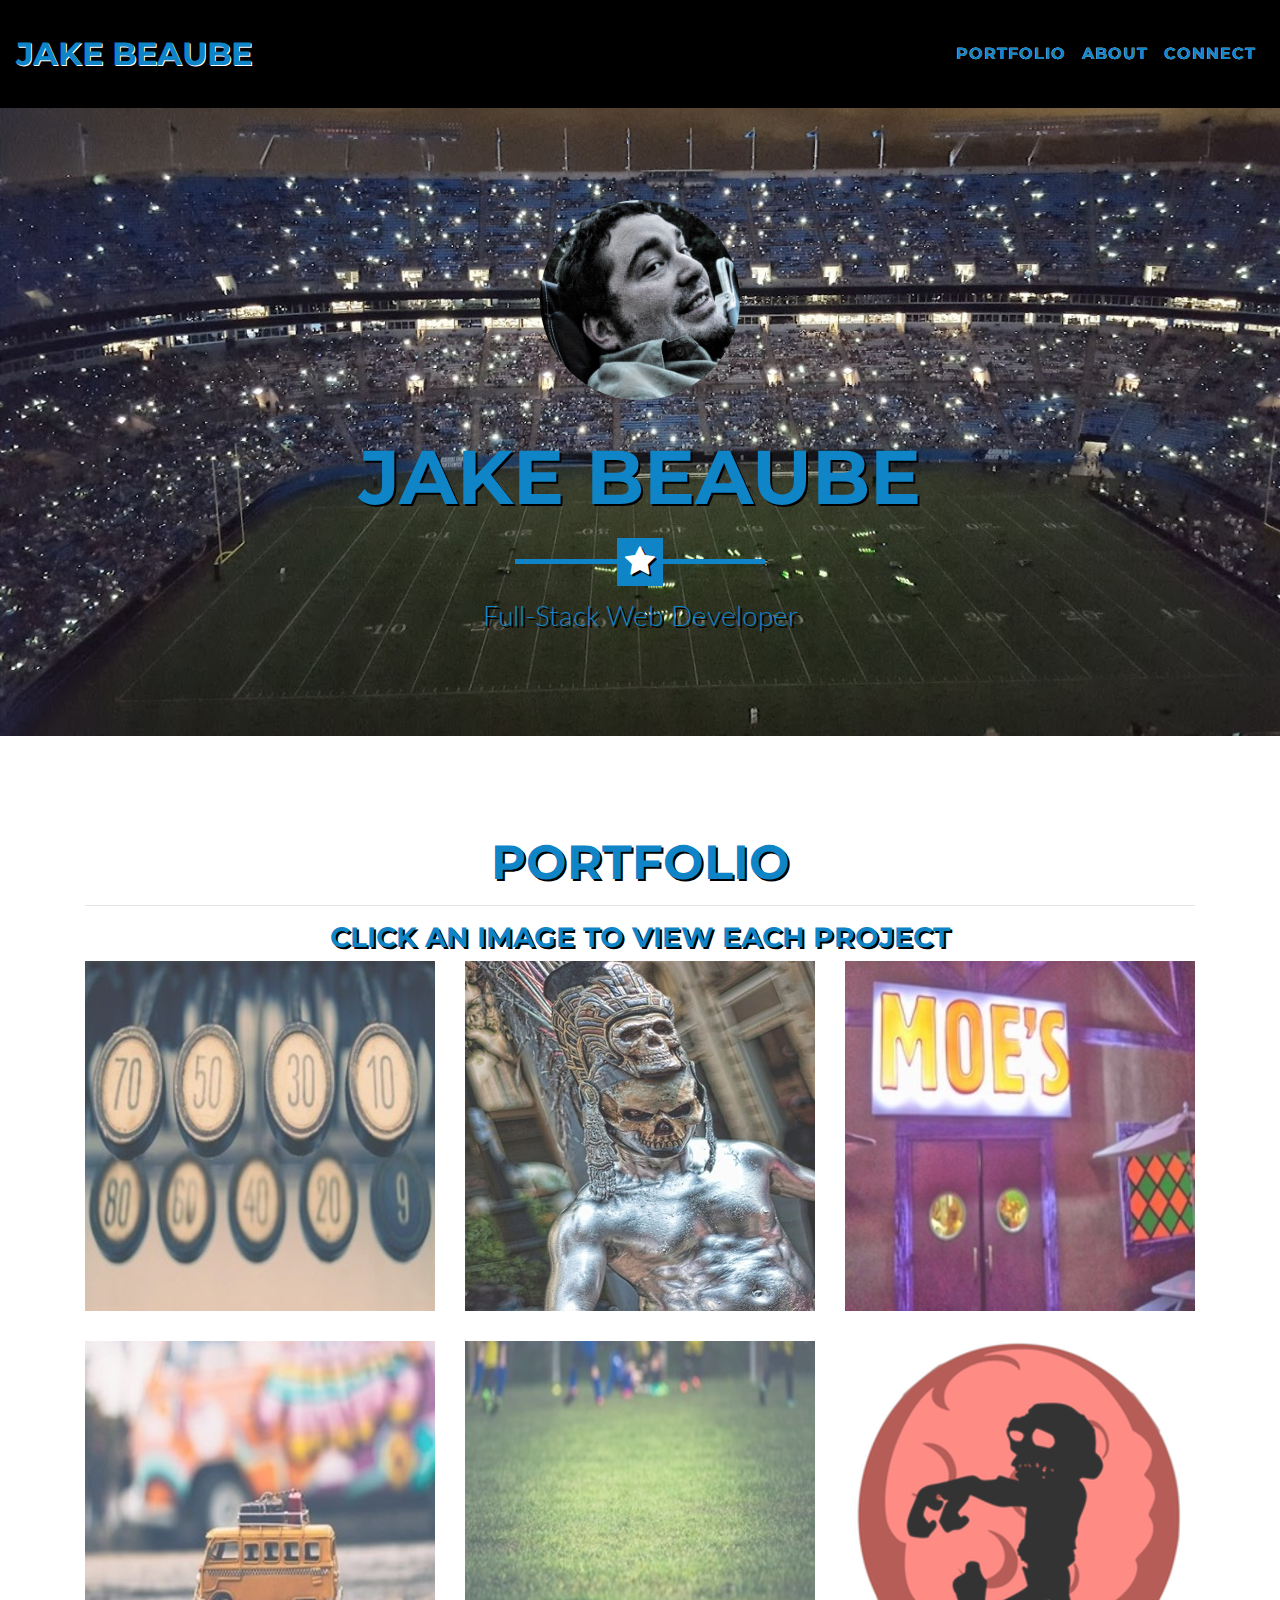
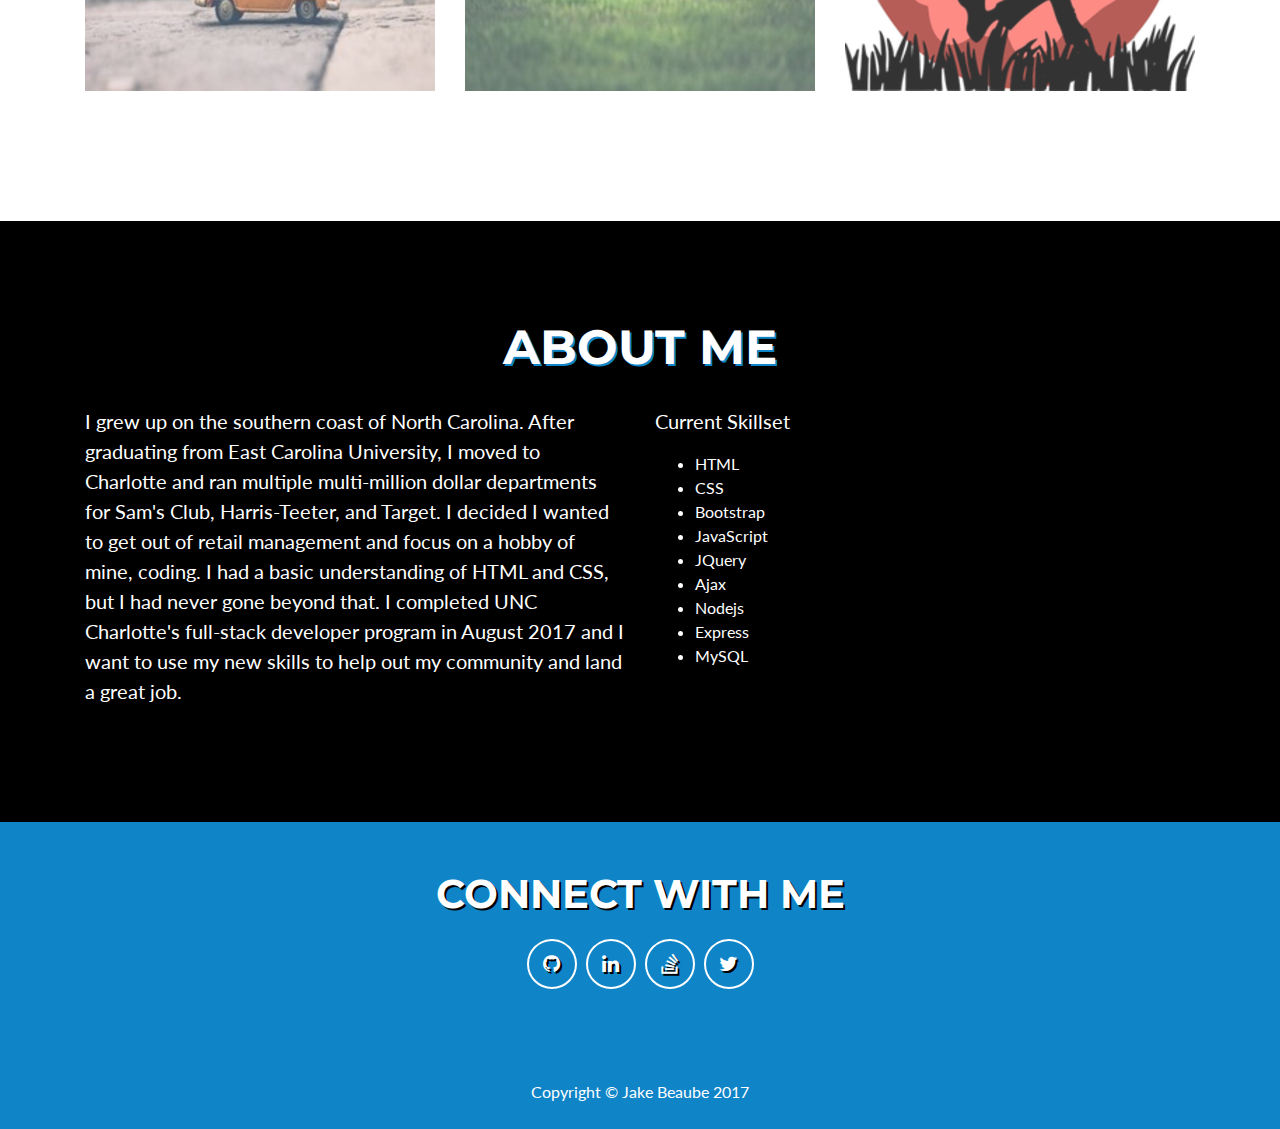
==== index.html @ 492cd506 "about2" ====
<!DOCTYPE html>
<html lang="en">

  <head>

    <meta charset="utf-8">
    <meta name="viewport" content="width=device-width, initial-scale=1, shrink-to-fit=no">
    <meta name="description" content="">
    <meta name="author" content="">

    <title>Jake Beaube's Portfolio</title>

    <!-- Bootstrap core CSS -->
    <link href="vendor/bootstrap/css/bootstrap.min.css" rel="stylesheet">

    <!-- Custom fonts for this template -->
    <link href="vendor/font-awesome/css/font-awesome.min.css" rel="stylesheet" type="text/css">
    <link href="https://fonts.googleapis.com/css?family=Montserrat:400,700" rel="stylesheet" type="text/css">
    <link href="https://fonts.googleapis.com/css?family=Lato:400,700,400italic,700italic" rel="stylesheet" type="text/css">

    <!-- Custom styles for this template -->
    <link href="css/freelancer.min.css" rel="stylesheet">

  </head>

  <body class="index" id="page-top">

    <!-- Navigation -->
    <nav class="navbar navbar-expand-lg navbar-light fixed-top" id="mainNav">
      <a class="navbar-brand" href="#page-top">Jake Beaube</a>
      <button class="navbar-toggler navbar-toggler-right" type="button" data-toggle="collapse" data-target="#navbarResponsive" aria-controls="navbarResponsive" aria-expanded="false" aria-label="Toggle navigation">
        Menu
        <i class="fa fa-bars"></i>
      </button>
      <div class="collapse navbar-collapse" id="navbarResponsive">
        <ul class="navbar-nav ml-auto">
          <li class="nav-item">
            <a class="nav-link" href="#portfolio">Portfolio</a>
          </li>
          <li class="nav-item">
            <a class="nav-link" href="#about">About</a>
          </li>
          <li class="nav-item">
            <a class="nav-link" href="#footer">Connect</a>
          </li>
        </ul>
      </div>
    </nav>

    <!-- Header -->
    <header class="masthead">
      <div class="container">
        <img src="img/profile.jpg" class= "rounded-circle" height="200" width="200" alt="">
        <div class="intro-text">
          <span class="name">Jake Beaube</span>
          <hr class="star-light">
          <span class="skills">Full-Stack Web Developer</span>
        </div>
      </div>
    </header>

    <!-- Portfolio Grid Section -->
    <section id="portfolio">
      <div class="container">
        <h2 style="text-shadow: 2px 2px black" class="text-center">PORTFOLIO</h2>
        <hr>
        <h3 style="text-shadow: 1.5px 1.5px black" class="text-center">Click an image to view each project</h3>
        <div class="row">
          <div class="col-sm-4 portfolio-item">
            <div class="portfolio-link" href="#portfolioModal1" data-toggle="modal">
              <div class="caption">
                <div class="caption-content">
                </div>
              </div>
              <img class="img-fluid" class="text-center" class="text-center"src="img/portfolio/numbers.jpeg" alt="">
            </div>
          </div>
          <div class="col-sm-4 portfolio-item">
            <div class="portfolio-link" href="#portfolioModal2" data-toggle="modal">
              <div class="caption">
                <div class="caption-content">
                </div>
              </div>
              <img class="img-fluid" src="img/portfolio/skull.jpeg" alt="">
            </div>
          </div>
          <div class="col-sm-4 portfolio-item">
            <div class="portfolio-link" href="#portfolioModal3" data-toggle="modal">
              <div class="caption">
                <div class="caption-content">
                </div>
              </div>
              <img class="img-fluid" src="img/portfolio/moes.jpg" alt="">
            </div>
          </div>
          <div class="col-sm-4 portfolio-item">
            <div class="portfolio-link" href="#portfolioModal4" data-toggle="modal">
              <div class="caption">
                <div class="caption-content">
                </div>
              </div>
              <img class="img-fluid" src="img/portfolio/getmeout.jpeg" alt="">
            </div>
          </div>
          <div class="col-sm-4 portfolio-item">
            <div class="portfolio-link" href="#portfolioModal5" data-toggle="modal">
              <div class="caption">
                <div class="caption-content">
                </div>
              </div>
              <img class="img-fluid" src="img/portfolio/field.jpeg" alt="">
            </div>
          </div>
          <div class="col-sm-4 portfolio-item">
            <div class="portfolio-link" href="#portfolioModal6" data-toggle="modal">
              <div class="caption">
                <div class="caption-content">
                </div>
              </div>
              <img class="img-fluid" src="img/portfolio/zombie.png" alt="">
            </div>
          </div>
        </div>
      </div>
    </section>

    <!-- About Section -->
    <section class="success" id="about">
      <div class="container">
        <h2 style= "text-shadow: 2px 2px #0f84c7" class="text-center">ABOUT ME</h2>
        <hr>
                <div class="row">
          <div class="col-lg-6 ml-auto">
            <p>I grew up on the southern coast of North Carolina. After graduating from East Carolina University, I moved to Charlotte and ran multiple multi-million dollar departments for Sam's Club, Harris-Teeter, and Target. I decided I wanted to get out of retail management and focus on a hobby of mine, coding. I had a basic understanding of HTML and CSS, but I had never gone beyond that. I completed UNC Charlotte's full-stack developer program in August 2017 and I want to use my new skills to help out my community and land a great job. </p>
          </div>
          <div class="col-lg-6 mr-auto">
            <p>Current Skillset</p>
            <ul>
              <li>HTML</li>
              <li>CSS</li>
              <li>Bootstrap</li>
              <li>JavaScript</li>
              <li>JQuery</li>
              <li>Ajax</li>
              <li>Nodejs</li>
              <li>Express</li>
              <li>MySQL</li>
            </ul>
          </div>
        </div>
      </div>
    </section>

    <!-- Footer -->
      <footer id="footer" class="text-center">
      
        <div class="footer-above">
          <div class="container">
            <div class="row">
              <div class="footer-col col-md-12">
                <h1 style="text-shadow: 2px 2px #000">CONNECT WITH ME</h1>
                <ul class="list-inline" style="text-shadow: 2px 2px #000">
                  <li class="list-inline-item" >
                    <a class="btn-social btn-outline" href="https://github.com/jakebeaube">
                      <i class="fa fa-fw fa-github"></i>
                    </a>
                  </li>
                  <li class="list-inline-item">
                    <a class="btn-social btn-outline" href="https://www.linkedin.com/in/jake-beaube-a74a8b9/">
                      <i class="fa fa-fw fa-linkedin"></i>
                    </a>
                  </li>
                  <li class="list-inline-item">
                    <a class="btn-social btn-outline" href="https://stackoverflow.com/users/7496401/jake-beaube">
                      <i class="fa fa-fw fa-stack-overflow"></i>
                    </a>
                  </li>
                  <li class="list-inline-item">
                    <a class="btn-social btn-outline" href="https://twitter.com/JakeBeaube">
                      <i class="fa fa-fw fa-twitter"></i>
                    </a>
                  </li>
                </ul>
              </div>
            </div>
          </div>
        </div>
        <div class="footer-below">
          <div class="container">
            <div class="row">
              <div class="col-lg-12">
                Copyright &copy; Jake Beaube 2017
              </div>
            </div>
          </div>
        </div>
      </section>


    <!-- Scroll to Top Button (Only visible on small and extra-small screen sizes) -->
    <div class="scroll-top d-lg-none">
      <a class="btn btn-primary page-scroll" href="#page-top">
        <i class="fa fa-chevron-up"></i>
      </a>
    </div>

    <!-- Portfolio Modals -->
    <div class="portfolio-modal modal fade" id="portfolioModal1" tabindex="-1" role="dialog" aria-hidden="true">
      <div class="modal-dialog" role="document">
        <div class="modal-content">
          <div class="close-modal" data-dismiss="modal">
            <div class="lr">
              <div class="rl"></div>
            </div>
          </div>
          <div class="container">
            <div class="row">
              <div class="col-lg-8 mx-auto">
                <div class="modal-body">
                  <h2 style="text-shadow: 2px 2px #0f84c7">Pick a Number!</h2>
                  <img class="img-fluid img-centered" src="img/portfolio/numbers.jpeg" alt="Pick a Number!">
                  <p>This is a simple JavaScript game where the user must guess a random number between 1 and 100 in 8 guesses or less.</p>
                  <ul class="list-inline item-details">
                    <li>Check it Out!
                      <strong>
                        <a href="https://jakebeaube.github.io/psychic-game/" target="_blank">Pick a Number!</a>
                      </strong>
                    </li>
                    <li>GitHub
                      <strong>
                        <a href="https://github.com/jakebeaube/psychic-game" target="_blank">Code</a>
                      </strong>
                    </li>
                  </ul>
                  <button class="btn btn-success" type="button" data-dismiss="modal">
                    <i class="fa fa-times"></i>
                    Close</button>
                </div>
              </div>
            </div>
          </div>
        </div>
      </div>
    </div>
    <div class="portfolio-modal modal fade" id="portfolioModal2" tabindex="-1" role="dialog" aria-hidden="true">
      <div class="modal-dialog" role="document">
        <div class="modal-content">
          <div class="close-modal" data-dismiss="modal">
            <div class="lr">
              <div class="rl"></div>
            </div>
          </div>
          <div class="container">
            <div class="row">
              <div class="col-lg-8 mx-auto">
                <div class="modal-body">
                  <h2 style="text-shadow: 2px 2px #0f84c7">Crystal Skull Collector</h2>
                  <img class="img-fluid img-centered" src="img/portfolio/skull.jpeg" alt="Crystal Skull Collector">
                  <p>This is an early JavaScript/JQuery project. It's a game where in each round, the skulls are assigned random values. The user must try to get the sum of the skulls to equal the number given to them.</p>
                  <ul class="list-inline item-details">
                    <li>Check it Out!
                      <strong>
                        <a href="https://jakebeaube.github.io/Crystal-Collector/" target="_blank">Crystal Skull Collector</a>
                      </strong>
                    </li>
                    <li>GitHub
                      <strong>
                        <a href="https://github.com/jakebeaube/Crystal-Collector" target="_blank">Code</a>
                      </strong>
                    </li>
                  </ul>
                  <button class="btn btn-success" type="button" data-dismiss="modal">
                    <i class="fa fa-times"></i>
                    Close</button>
                </div>
              </div>
            </div>
          </div>
        </div>
      </div>
    </div>
    <div class="portfolio-modal modal fade" id="portfolioModal3" tabindex="-1" role="dialog" aria-hidden="true">
      <div class="modal-dialog" role="document">
        <div class="modal-content">
          <div class="close-modal" data-dismiss="modal">
            <div class="lr">
              <div class="rl"></div>
            </div>
          </div>
          <div class="container">
            <div class="row">
              <div class="col-lg-8 mx-auto">
                <div class="modal-body">
                  <h2 style="text-shadow: 2px 2px #0f84c7">Simpsons Trivia</h2>
                  <img class="img-fluid img-centered" src="img/portfolio/moes.jpg" alt="Simpsons Trivia">
                  <p>This is a fun trivia game for serious Simpsons fans. It was one of my first times using JQuery. Be sure to turn up your speakers, or don't. I won't know.</p>
                  <ul class="list-inline item-details">
                    <li>Check it Out!
                      <strong>
                        <a href="https://jakebeaube.github.io/Trivia-Game/" target="_blank">Worst. Quiz. Ever!</a>
                      </strong>
                    </li>
                    <li>GitHub:
                      <strong>
                        <a href="https://github.com/jakebeaube/Trivia-Game" target="_blank">Code</a>
                      </strong>
                    </li>
                  </ul>
                  <button class="btn btn-success" type="button" data-dismiss="modal">
                    <i class="fa fa-times"></i>
                    Close</button>
                </div>
              </div>
            </div>
          </div>
        </div>
      </div>
    </div>
    <div class="portfolio-modal modal fade" id="portfolioModal4" tabindex="-1" role="dialog" aria-hidden="true">
      <div class="modal-dialog" role="document">
        <div class="modal-content">
          <div class="close-modal" data-dismiss="modal">
            <div class="lr">
              <div class="rl"></div>
            </div>
          </div>
          <div class="container">
            <div class="row">
              <div class="col-lg-8 mx-auto">
                <div class="modal-body">
                  <h2 style="text-shadow: 2px 2px #0f84c7">Get Me Out of Here!</h2>
                  <img class="img-fluid img-centered" src="img/portfolio/getmeout.jpeg" alt="Get Me Out of Here!">
                  <p>Get Me Out of Here is an app designed to help the user decide whether or not they can afford to go somewhere RIGHT NOW. It uses multiple API calls. The app was developed by me, Jamal Bailey, <a href="https://www.linkedin.com/in/denyse004/" target="_blank">Denyse Huezo</a>, and <a href="https://www.linkedin.com/in/davidwilsonclt/" target="_blank">David Wilson</a>.</p>
                  <ul class="list-inline item-details">
                    <li>Check it Out!
                      <strong>
                        <a href="https://jakebeaube.github.io/travel/" target="_blank">Get Me Out of Here!</a>
                      </strong>
                    </li>
                    <li>GitHub:
                      <strong>
                        <a href="https://github.com/jakebeaube/travel" target="_blank">Code</a>
                      </strong>
                    </li>
                  </ul>
                  <button class="btn btn-success" type="button" data-dismiss="modal">
                    <i class="fa fa-times"></i>
                    Close</button>
                </div>
              </div>
            </div>
          </div>
        </div>
      </div>
    </div>
    <div class="portfolio-modal modal fade" id="portfolioModal5" tabindex="-1" role="dialog" aria-hidden="true">
      <div class="modal-dialog" role="document">
        <div class="modal-content">
          <div class="close-modal" data-dismiss="modal">
            <div class="lr">
              <div class="rl"></div>
            </div>
          </div>
          <div class="container">
            <div class="row">
              <div class="col-lg-8 mx-auto">
                <div class="modal-body">
                  <h2 style="text-shadow: 2px 2px #0f84c7">County Parks Field Reservation System</h2>
                  <img class="img-fluid img-centered" src="img/portfolio/field.jpeg" alt="Field Reservation">
                  <p>This is an app, created with React which can be used to make reservations for athletic fields in county parks. I designed the homepage, <a href="https://www.linkedin.com/in/luis-paredes-23aab657/" target="_blank"> Luis Parades</a> handled the bulk of the React, and <a href="https://www.linkedin.com/in/dacanesrock/" target="_blank">Robbie Geyer</a> also assisted with the styling and React elements.</p>
                  <ul class="list-inline item-details">
                    <li>Check it out!
                      <strong>
                        <a href="http://everest-team.herokuapp.com/" target="_blank">County Parks Field Reservation</a>
                      </strong>
                    </li>
                    <li>GitHub:
                      <strong>
                        <a href="https://github.com/lparedesl/finalproject" target="_blank">Code</a>
                      </strong>
                    </li>
                  </ul>
                  <button class="btn btn-success" type="button" data-dismiss="modal">
                    <i class="fa fa-times"></i>
                    Close</button>
                </div>
              </div>
            </div>
          </div>
        </div>
      </div>
    </div>
    <div class="portfolio-modal modal fade" id="portfolioModal6" tabindex="-1" role="dialog" aria-hidden="true">
      <div class="modal-dialog" role="document">
        <div class="modal-content">
          <div class="close-modal" data-dismiss="modal">
            <div class="lr">
              <div class="rl"></div>
            </div>
          </div>
          <div class="container">
            <div class="row">
              <div class="col-lg-8 mx-auto">
                <div class="modal-body">
                  <h2 style="text-shadow: 2px 2px #0f84c7">Midnight Zombie Sabotage</h2>
                  <img class="img-fluid img-centered" src="img/portfolio/zombie.png" alt="Midnight Zombie Sabotage">
                  <p>Midnight Zombie Sabotage is a tabletop game created by Jon Dyer. I am assisting in creating a playable app for the game. Coming Soon!</p>
                  <button class="btn btn-success" type="button" data-dismiss="modal">
                    <i class="fa fa-times"></i>
                    Close</button>
                </div>
              </div>
            </div>
          </div>
        </div>
      </div>
    </div>

    <!-- Bootstrap core JavaScript -->
    <script src="vendor/jquery/jquery.min.js"></script>
    <script src="vendor/popper/popper.min.js"></script>
    <script src="vendor/bootstrap/js/bootstrap.min.js"></script>

    <!-- Plugin JavaScript -->
    <script src="vendor/jquery-easing/jquery.easing.min.js"></script>

    <!-- Contact Form JavaScript -->
    <script src="js/jqBootstrapValidation.js"></script>
    <script src="js/contact_me.js"></script>

    <!-- Custom scripts for this template -->
    <script src="js/freelancer.min.js"></script>

  </body>

</html>
---- css/freelancer.min.css ----
/*!
 * Start Bootstrap - Freelancer v4.0.0-alpha (http://startbootstrap.com/template-overviews/freelancer)
 * Copyright 2013-2017 Start Bootstrap
 * Licensed under MIT (https://github.com/BlackrockDigital/startbootstrap-freelancer/blob/master/LICENSE)
 */body{font-family:Lato,'Helvetica Neue',Helvetica,Arial,sans-serif;overflow-x:hidden; color:#0f84c7;background-color: #fff}p{font-size:20px}p.small{font-size:16px}a,a.active,a:active,a:focus,a:hover{color:#0f84c7;outline:0}h1,h2,h3,h4,h5,h6{font-family:Montserrat,'Helvetica Neue',Helvetica,Arial,sans-serif;font-weight:700;text-transform:uppercase}hr.star-light,hr.star-primary{max-width:250px;margin:25px auto 30px;padding:0;text-align:center;border:none;border-top:solid 5px}hr.star-light:after,hr.star-primary:after{font-family:FontAwesome;font-size:2em;position:relative;top:-.8em;display:inline-block;padding:0 .25em;content:'\f005'}hr.star-light{border-color:#0f84c7}hr.star-light:after{color:#fff;background-color:#0f84c7}hr.star-primary{border-color:#fff}hr.star-primary:after{color:#0f84c7;background-color:#fff}.img-centered{margin:0 auto}section{padding:100px 0}section h2{font-size:3em;margin:0}section.success{color:#fff;background:#000}@media (max-width:767px){section{padding:75px 0}section.first{padding-top:75px}}.scroll-top{position:fixed;z-index:1049;right:2%;bottom:2%;width:50px;height:50px}.scroll-top .btn{font-size:16px;line-height:28px;width:50px;height:50px;text-align:center;border-radius:100%}.scroll-top .btn:focus{outline:0}#mainNav{font-family:Montserrat,'Helvetica Neue',Helvetica,Arial,sans-serif;font-weight:700;text-transform:uppercase;border:none;background:#000}#mainNav a:focus{outline:0}#mainNav .navbar-brand{font-size:1.1rem;color:#0f84c7;text-shadow: .5px .5px white;}#mainNav .navbar-brand.active,#mainNav .navbar-brand:active,#mainNav .navbar-brand:focus,#mainNav .navbar-brand:hover{color:#a6adb0}#mainNav .navbar-nav{letter-spacing:1px}#mainNav .navbar-nav li.nav-item a.nav-link{color:#0f84c7;text-shadow: .25px .25px white;}#mainNav .navbar-nav li.nav-item a.nav-link:hover{color:#a6adb0;outline:0}#mainNav .navbar-nav li.nav-item a.nav-link:active,#mainNav .navbar-nav li.nav-item a.nav-link:focus{color:#0f84c7}#mainNav .navbar-toggler{font-size:14px;padding:11px;text-transform:uppercase;color:#0f84c7;border-color:#0f84c7}#mainNav .navbar-toggler:focus,#mainNav .navbar-toggler:hover{color:#fff;border-color:#0f84c7;background-color:#0f84c7}@media (min-width:992px){#mainNav{padding-top:25px;padding-bottom:25px;-webkit-transition:padding-top .3s,padding-bottom .3s;-moz-transition:padding-top .3s,padding-bottom .3s;transition:padding-top .3s,padding-bottom .3s}#mainNav .navbar-brand{font-size:2em;-webkit-transition:all .3s;-moz-transition:all .3s;transition:all .3s}#mainNav .navbar-nav>li.nav-item>a.nav-link.active{color:#fff;border-radius:3px;background:#0f84c7}#mainNav .navbar-nav>li.nav-item>a.nav-link.active:active,#mainNav .navbar-nav>li.nav-item>a.nav-link.active:focus,#mainNav .navbar-nav>li.nav-item>a.nav-link.active:hover{color:#fff;background:#0f84c7}#mainNav.navbar-shrink{padding-top:10px;padding-bottom:10px}#mainNav.navbar-shrink .navbar-brand{font-size:1.5em}}header.masthead{padding-top:100px;padding-bottom:50px;text-align:center;color:#0f84c7;text-shadow: 2px 2px #000;background:#fff;background-size: cover;background-image:url('../img/panthers.jpg')}header.masthead img{display:block;margin:0 auto 20px}header.masthead .intro-text .name{font-family:Montserrat,'Helvetica Neue',Helvetica,Arial,sans-serif;font-size:2em;font-weight:700;display:block;text-transform:uppercase}header.masthead .intro-text .skills{font-size:1.25em;font-weight:300}@media (min-width:768px){header.masthead{padding-top:200px;padding-bottom:100px}header.masthead .intro-text .name{font-size:4.75em}header.masthead .intro-text .skills{font-size:1.75em}}#portfolio .portfolio-item{right:0;margin:0 0 15px}#portfolio .portfolio-item .portfolio-link{position:relative;display:block;max-width:400px;margin:0 auto;cursor:pointer}#portfolio .portfolio-item .portfolio-link .caption{position:absolute;width:100%;height:100%;-webkit-transition:all ease .5s;-moz-transition:all ease .5s;transition:all ease .5s;opacity:.2;background:#fff}#portfolio .portfolio-item .portfolio-link .caption:hover{opacity:.5}#portfolio .portfolio-item .portfolio-link .caption .caption-content{font-size:20px;position:absolute;top:50%;width:100%;height:20px;margin-top:-12px;text-align:center;color:#fff}#portfolio .portfolio-item .portfolio-link .caption .caption-content i{margin-top:-12px}#portfolio .portfolio-item .portfolio-link .caption .caption-content h3,#portfolio .portfolio-item .portfolio-link .caption .caption-content h4{margin:0}#portfolio *{z-index:2}@media (min-width:767px){#portfolio .portfolio-item{margin:0 0 30px}}.portfolio-modal .modal-dialog{max-width:100%;min-height:100%;margin:0;padding:0;text-align:center;color: #000;text-shadow: none;border:none;border-radius:0;background-clip:border-box;-webkit-box-shadow:none;box-shadow:none}.portfolio-modal .modal-dialog .modal-content{padding:100px 0;border:0;border-radius:0}.portfolio-modal .modal-dialog .modal-content h2{font-size:3em;margin:0}.portfolio-modal .modal-dialog .modal-content img{margin-bottom:30px}.portfolio-modal .modal-dialog .modal-content .item-details{margin:30px 0}.portfolio-modal .close-modal{position:absolute;top:25px;right:25px;width:75px;height:75px;cursor:pointer;background-color:transparent}.portfolio-modal .close-modal:hover{opacity:.3}.portfolio-modal .close-modal .lr{z-index:1051;width:1px;height:75px;margin-left:35px;-webkit-transform:rotate(45deg);-ms-transform:rotate(45deg);transform:rotate(45deg);background-color:#0f84c7}.portfolio-modal .close-modal .lr .rl{z-index:1052;width:1px;height:75px;-webkit-transform:rotate(90deg);-ms-transform:rotate(90deg);transform:rotate(90deg);background-color:#000}.portfolio-modal .modal-backdrop{display:none;opacity:0}.floating-label-form-group{position:relative;margin-bottom:0;padding-bottom:.5em;border-bottom:1px solid #eee}.floating-label-form-group input,.floating-label-form-group textarea{font-size:1.5em;position:relative;z-index:1;padding-right:0;padding-left:0;resize:none;border:none;border-radius:0;background:0 0;box-shadow:none!important}.floating-label-form-group label{font-size:.85em;line-height:1.764705882em;position:relative;z-index:0;top:2em;display:block;margin:0;-webkit-transition:top .3s ease,opacity .3s ease;-moz-transition:top .3s ease,opacity .3s ease;-ms-transition:top .3s ease,opacity .3s ease;transition:top .3s ease,opacity .3s ease;vertical-align:middle;vertical-align:baseline;opacity:0}.floating-label-form-group:not(:first-child){padding-left:14px;border-left:1px solid #eee}.floating-label-form-group-with-value label{top:0;opacity:1}.floating-label-form-group-with-focus label{color:#18bc9c}form .row:first-child .floating-label-form-group{border-top:1px solid #eee}footer{color:#fff}footer h3{margin-bottom:30px}footer .footer-above{padding-top:50px;background-color:#0f84c7;}footer .footer-col{margin-bottom:50px}footer .footer-below{padding:25px 0;background-color:#0f84c7}.btn-outline{font-size:20px;margin-top:15px;transition:all .3s ease-in-out;color:#fff;border:solid 2px #fff;background:0 0}.btn-outline.active,.btn-outline:active,.btn-outline:focus,.btn-outline:hover{color:#18bc9c;border:solid 2px #fff;background:#fff}.btn-primary{font-weight:700;color:#fff;border-color:#2c3e50;background-color:#2c3e50}.btn-primary.focus,.btn-primary:focus{color:#fff;border-color:#000;background-color:#1a252f}.btn-primary:hover{color:#fff;border-color:#000;background-color:#000}.btn-primary.active,.btn-primary:active,.open>.btn-primary.dropdown-toggle{color:#fff;border-color:#161f29;background-color:#1a252f}.btn-primary.active.focus,.btn-primary.active:focus,.btn-primary.active:hover,.btn-primary:active.focus,.btn-primary:active:focus,.btn-primary:active:hover,.open>.btn-primary.dropdown-toggle.focus,.open>.btn-primary.dropdown-toggle:focus,.open>.btn-primary.dropdown-toggle:hover{color:#fff;border-color:#000;background-color:#0d1318}.btn-primary.active,.btn-primary:active,.open>.btn-primary.dropdown-toggle{background-image:none}.btn-primary.disabled.focus,.btn-primary.disabled:focus,.btn-primary.disabled:hover,.btn-primary[disabled].focus,.btn-primary[disabled]:focus,.btn-primary[disabled]:hover,fieldset[disabled] .btn-primary.focus,fieldset[disabled] .btn-primary:focus,fieldset[disabled] .btn-primary:hover{border-color:#2c3e50;background-color:#2c3e50}.btn-primary .badge{color:#2c3e50;background-color:#fff}.btn-success{font-weight:700;color:#fff;border-color:#0f84c7;background-color:#0f84c7}.btn-success.focus,.btn-success:focus{color:#fff;border-color:#0a4b3e;background-color:#128f76}.btn-success:hover{color:#fff;border-color:#11866f;background-color:#128f76}.btn-success.active,.btn-success:active,.open>.btn-success.dropdown-toggle{color:#fff;border-color:#000;background-color:#000}.btn-success.active.focus,.btn-success.active:focus,.btn-success.active:hover,.btn-success:active.focus,.btn-success:active:focus,.btn-success:active:hover,.open>.btn-success.dropdown-toggle.focus,.open>.btn-success.dropdown-toggle:focus,.open>.btn-success.dropdown-toggle:hover{color:#fff;border-color:#0f84c7;background-color:#000}.btn-success.active,.btn-success:active,.open>.btn-success.dropdown-toggle{background-image:none}.btn-success.disabled.focus,.btn-success.disabled:focus,.btn-success.disabled:hover,.btn-success[disabled].focus,.btn-success[disabled]:focus,.btn-success[disabled]:hover,fieldset[disabled] .btn-success.focus,fieldset[disabled] .btn-success:focus,fieldset[disabled] .btn-success:hover{border-color:#18bc9c;background-color:#000}.btn-success .badge{color:#18bc9c;background-color:#fff}.btn-social{font-size:20px;line-height:45px;display:inline-block;width:50px;height:50px;text-align:center;border:2px solid #fff;border-radius:100%}.btn.active,.btn:active,.btn:focus{outline:0}
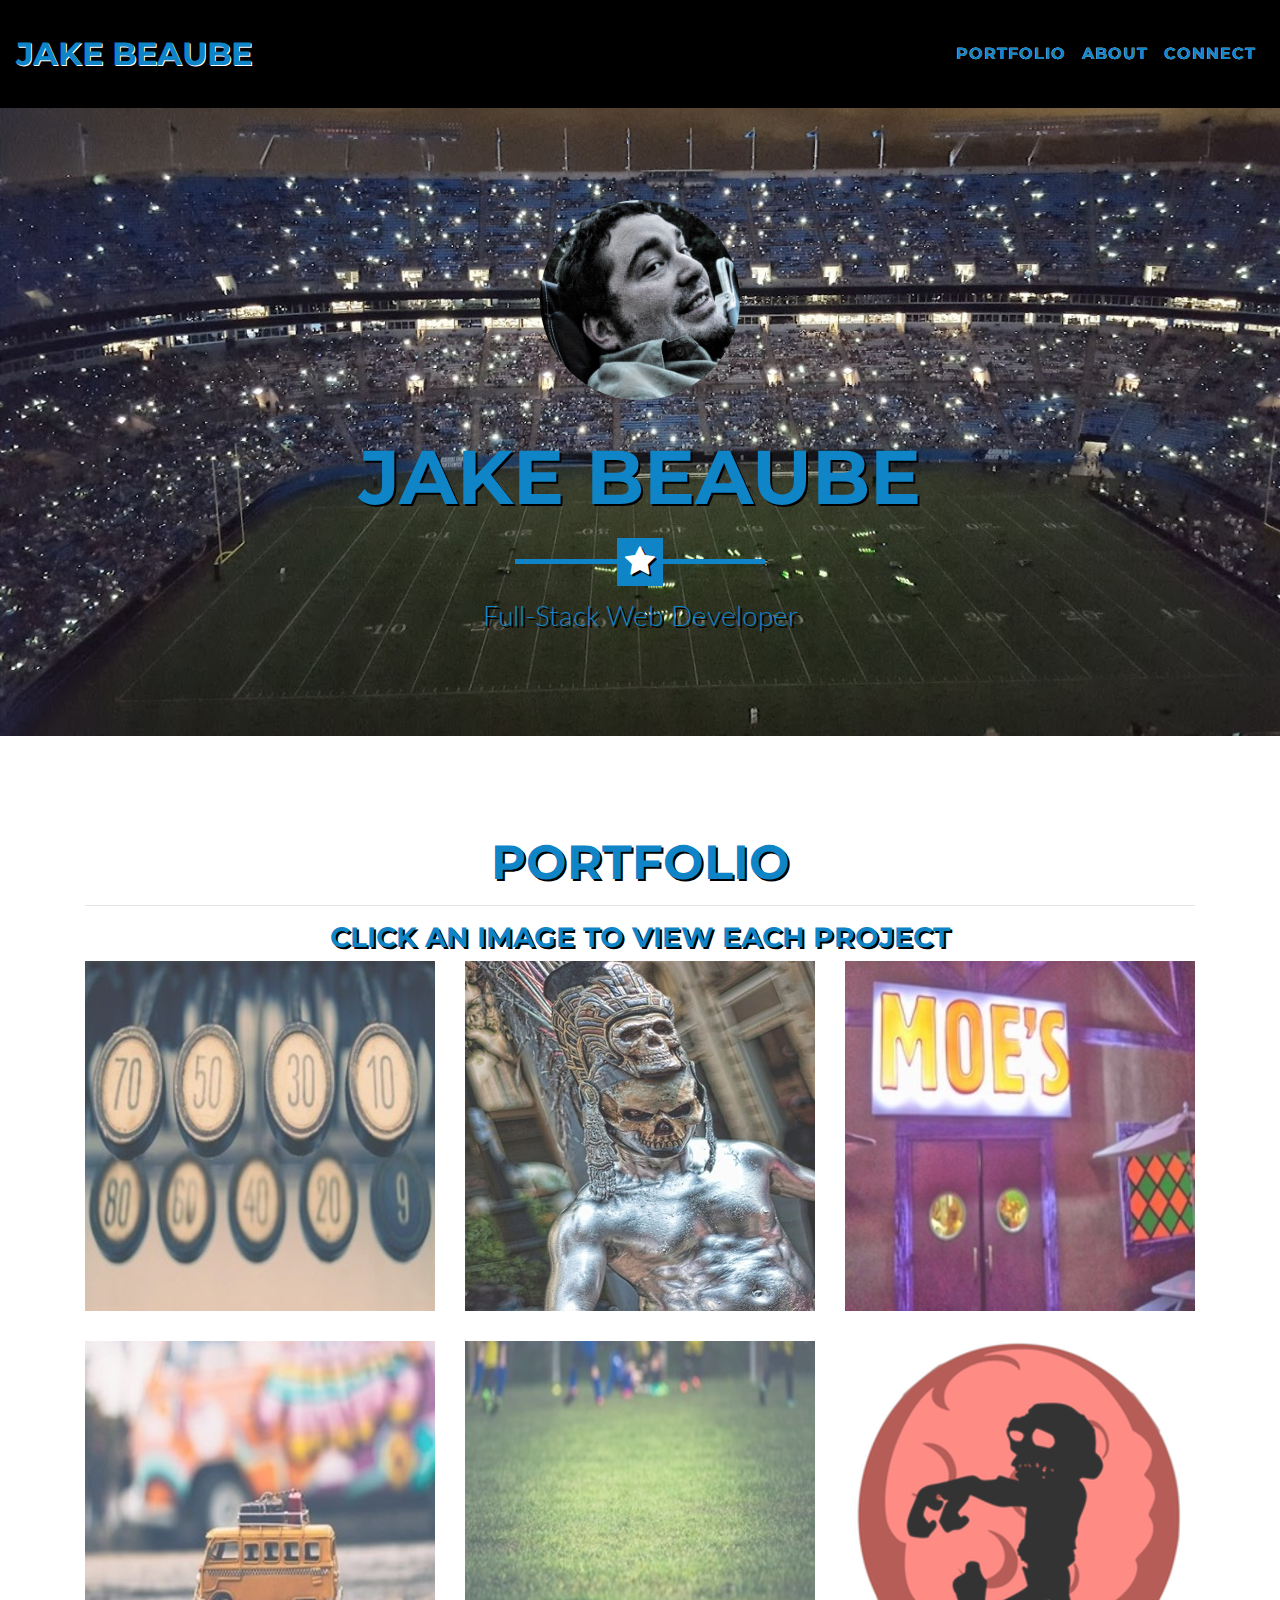
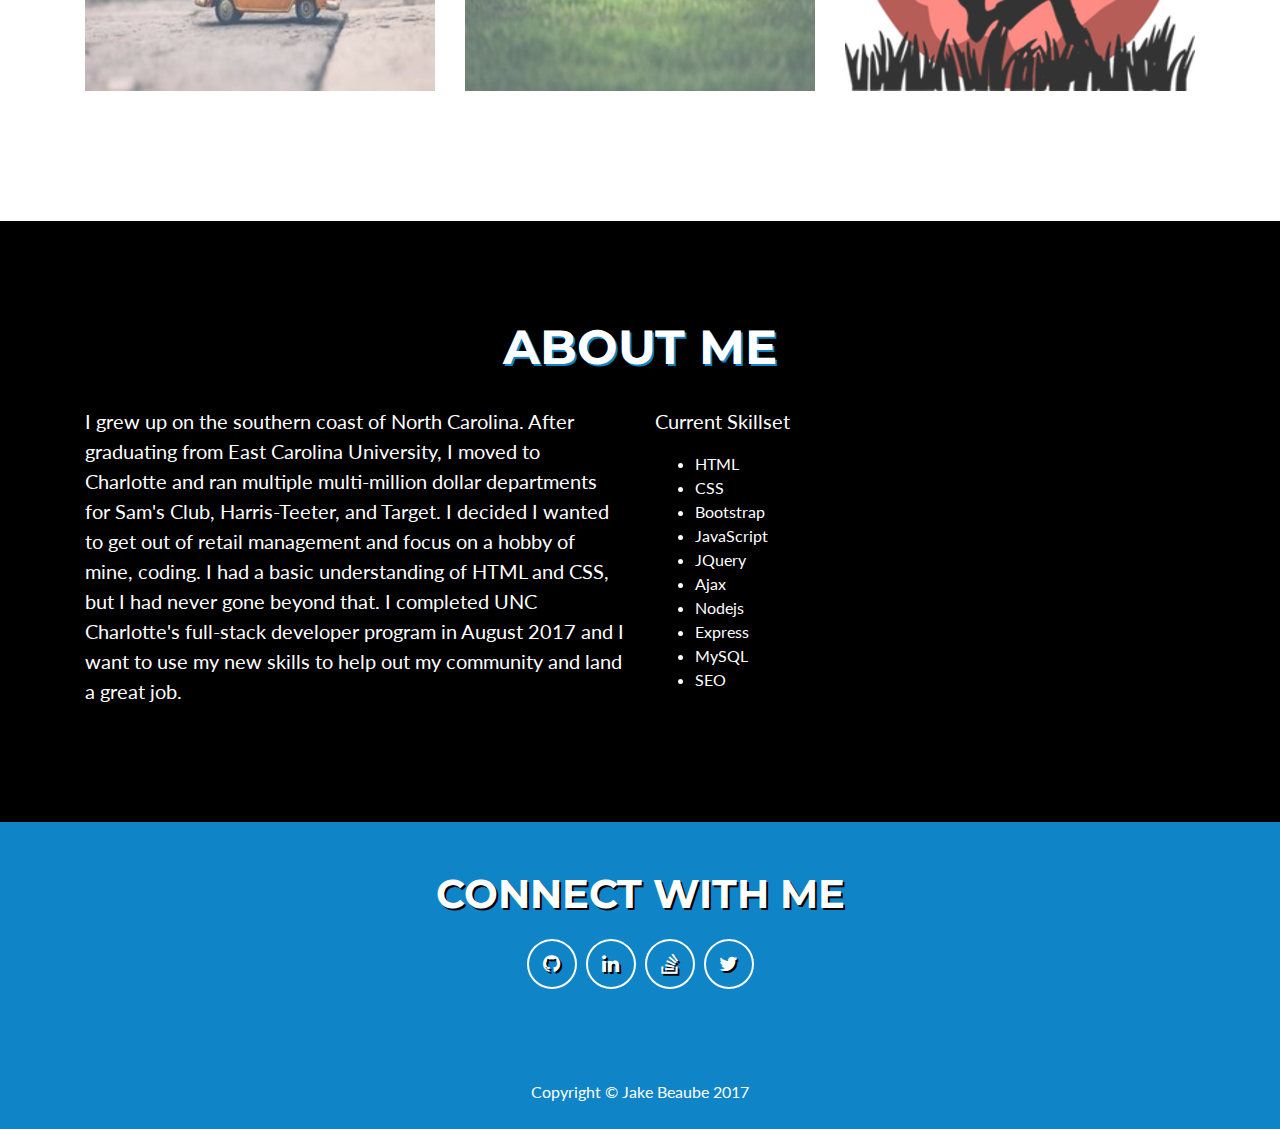
==== commit e0acf2fd: "SEO" ====
--- a/index.html
+++ b/index.html
@@ -145,6 +145,7 @@
               <li>Nodejs</li>
               <li>Express</li>
               <li>MySQL</li>
+              <li>SEO</li>
             </ul>
           </div>
         </div>
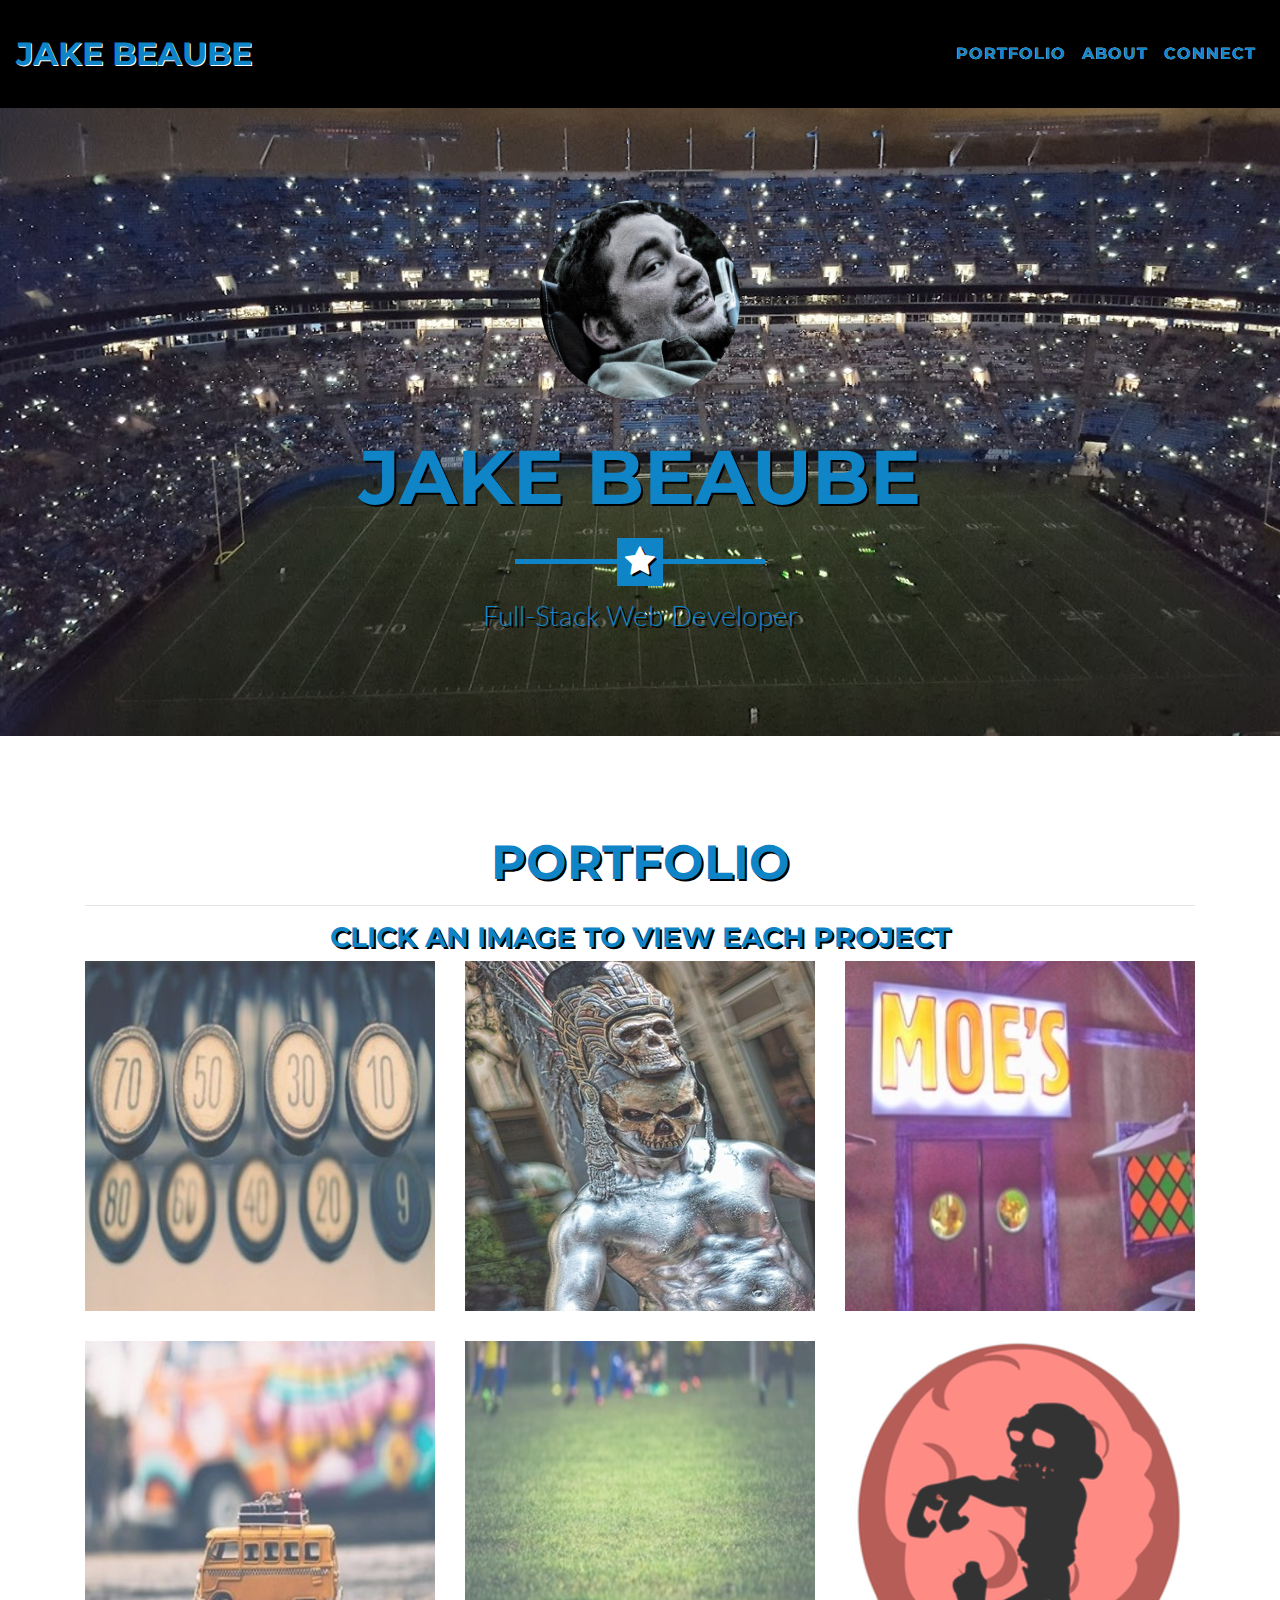
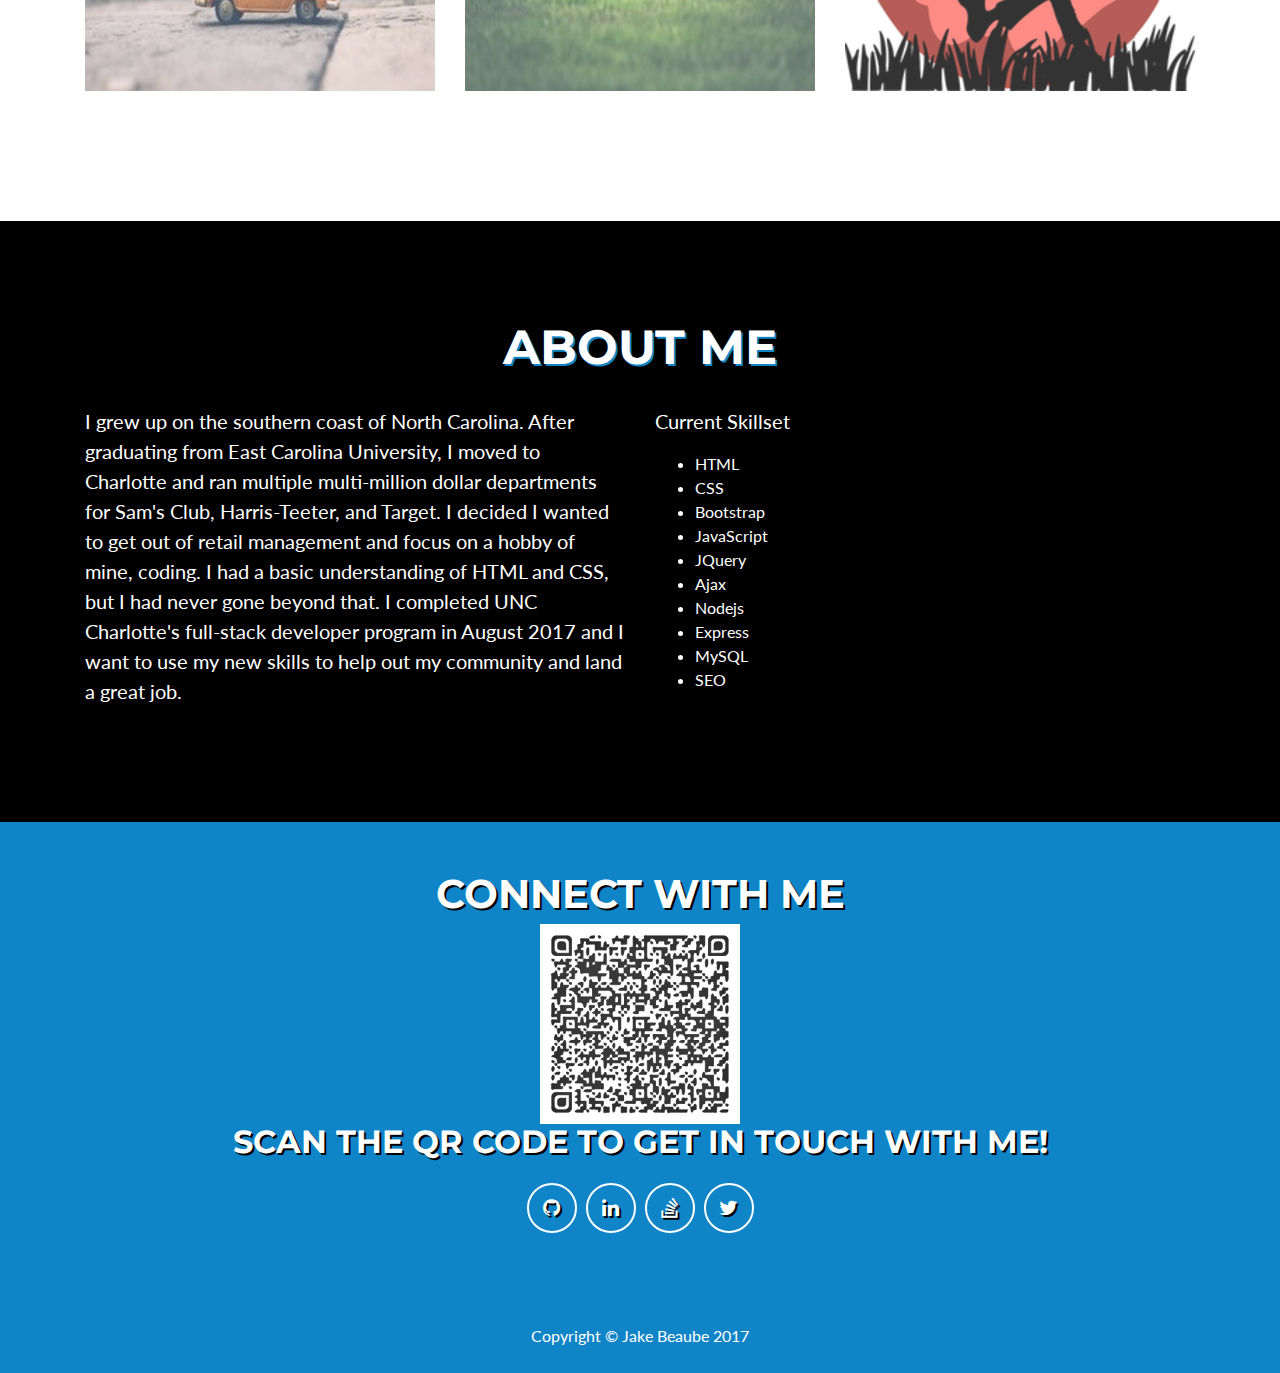
==== commit 5f33d35a: "qr" ====
--- a/index.html
+++ b/index.html
@@ -160,6 +160,10 @@
             <div class="row">
               <div class="footer-col col-md-12">
                 <h1 style="text-shadow: 2px 2px #000">CONNECT WITH ME</h1>
+                <div class="qr">
+                   <img src="img/black.png" height="200px" width="200px">
+                   <h2 style="text-shadow: 2px 2px #000">Scan the QR code to get in touch with me!</h2>
+                </div>
                 <ul class="list-inline" style="text-shadow: 2px 2px #000">
                   <li class="list-inline-item" >
                     <a class="btn-social btn-outline" href="https://github.com/jakebeaube">
@@ -167,7 +171,7 @@
                     </a>
                   </li>
                   <li class="list-inline-item">
-                    <a class="btn-social btn-outline" href="https://www.linkedin.com/in/jake-beaube-a74a8b9/">
+                    <a class="btn-social btn-outline" href="https://www.linkedin.com/in/jakebeaube/">
                       <i class="fa fa-fw fa-linkedin"></i>
                     </a>
                   </li>
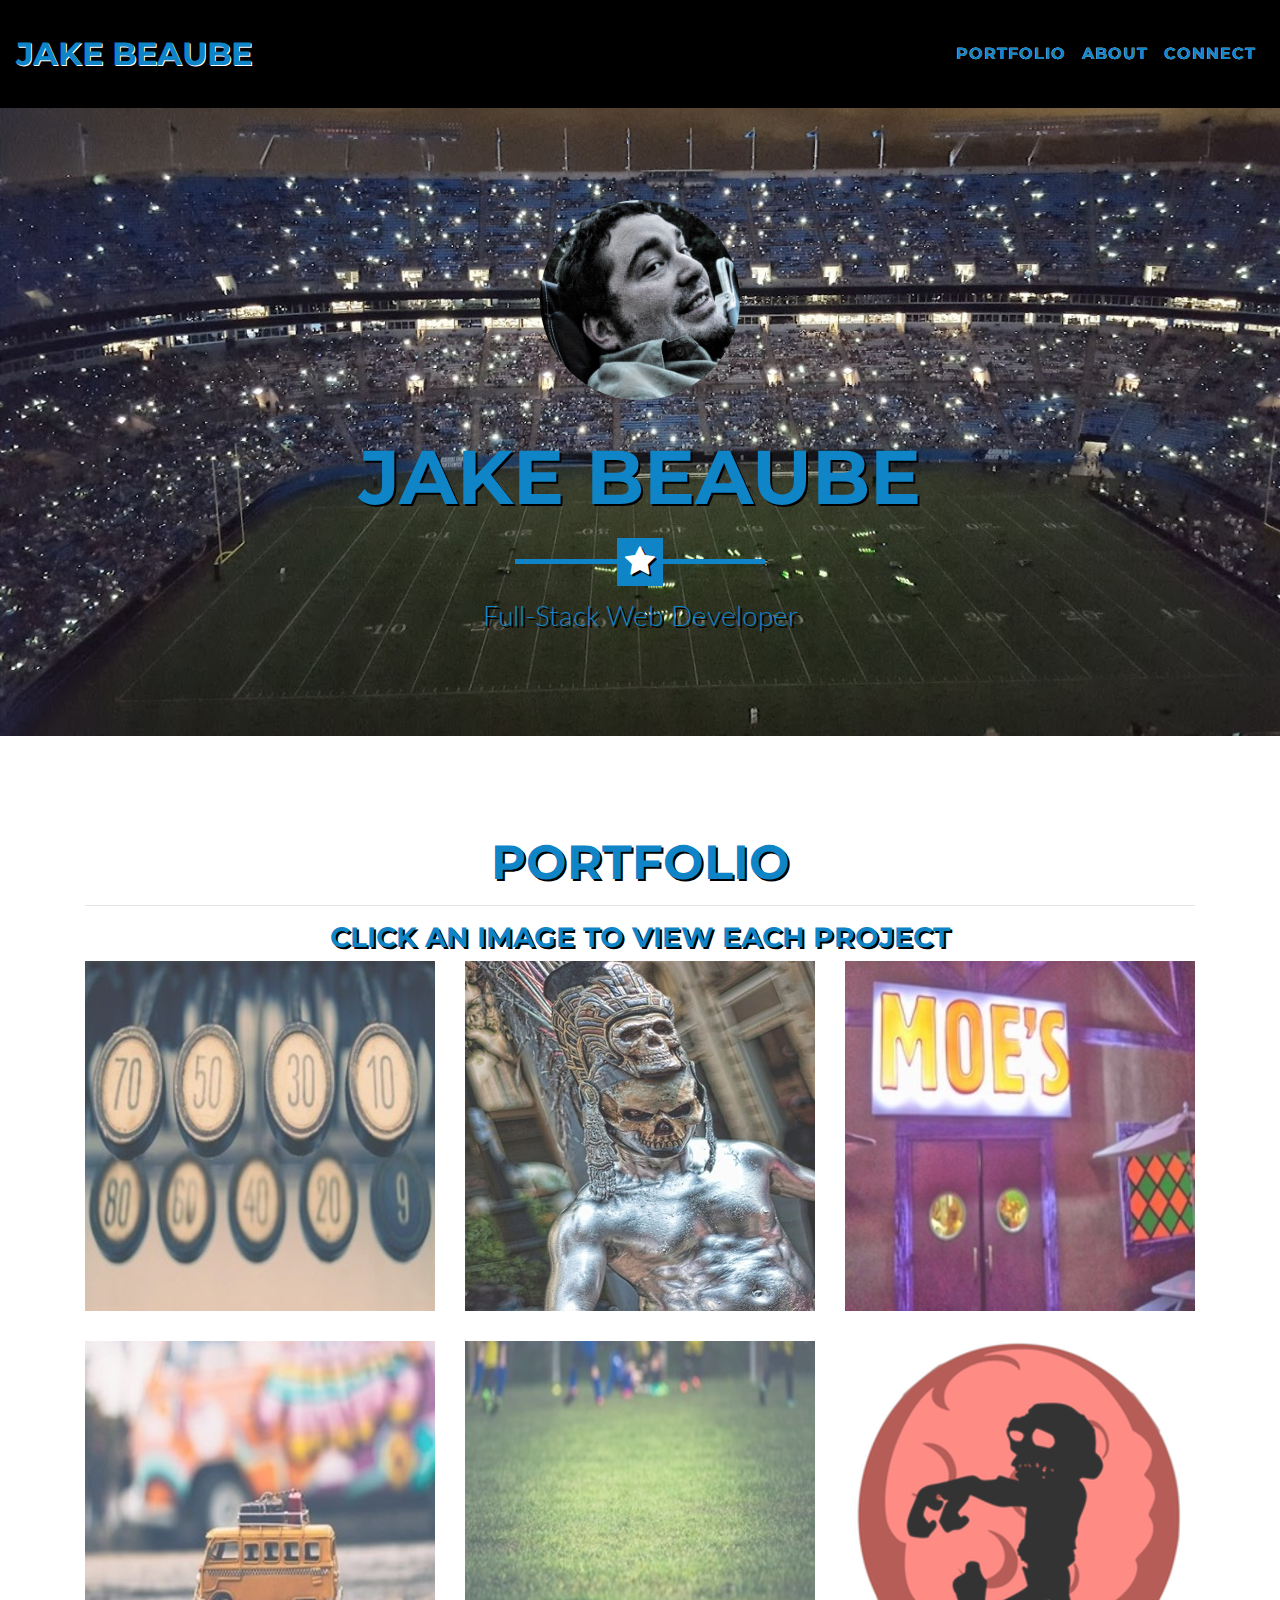
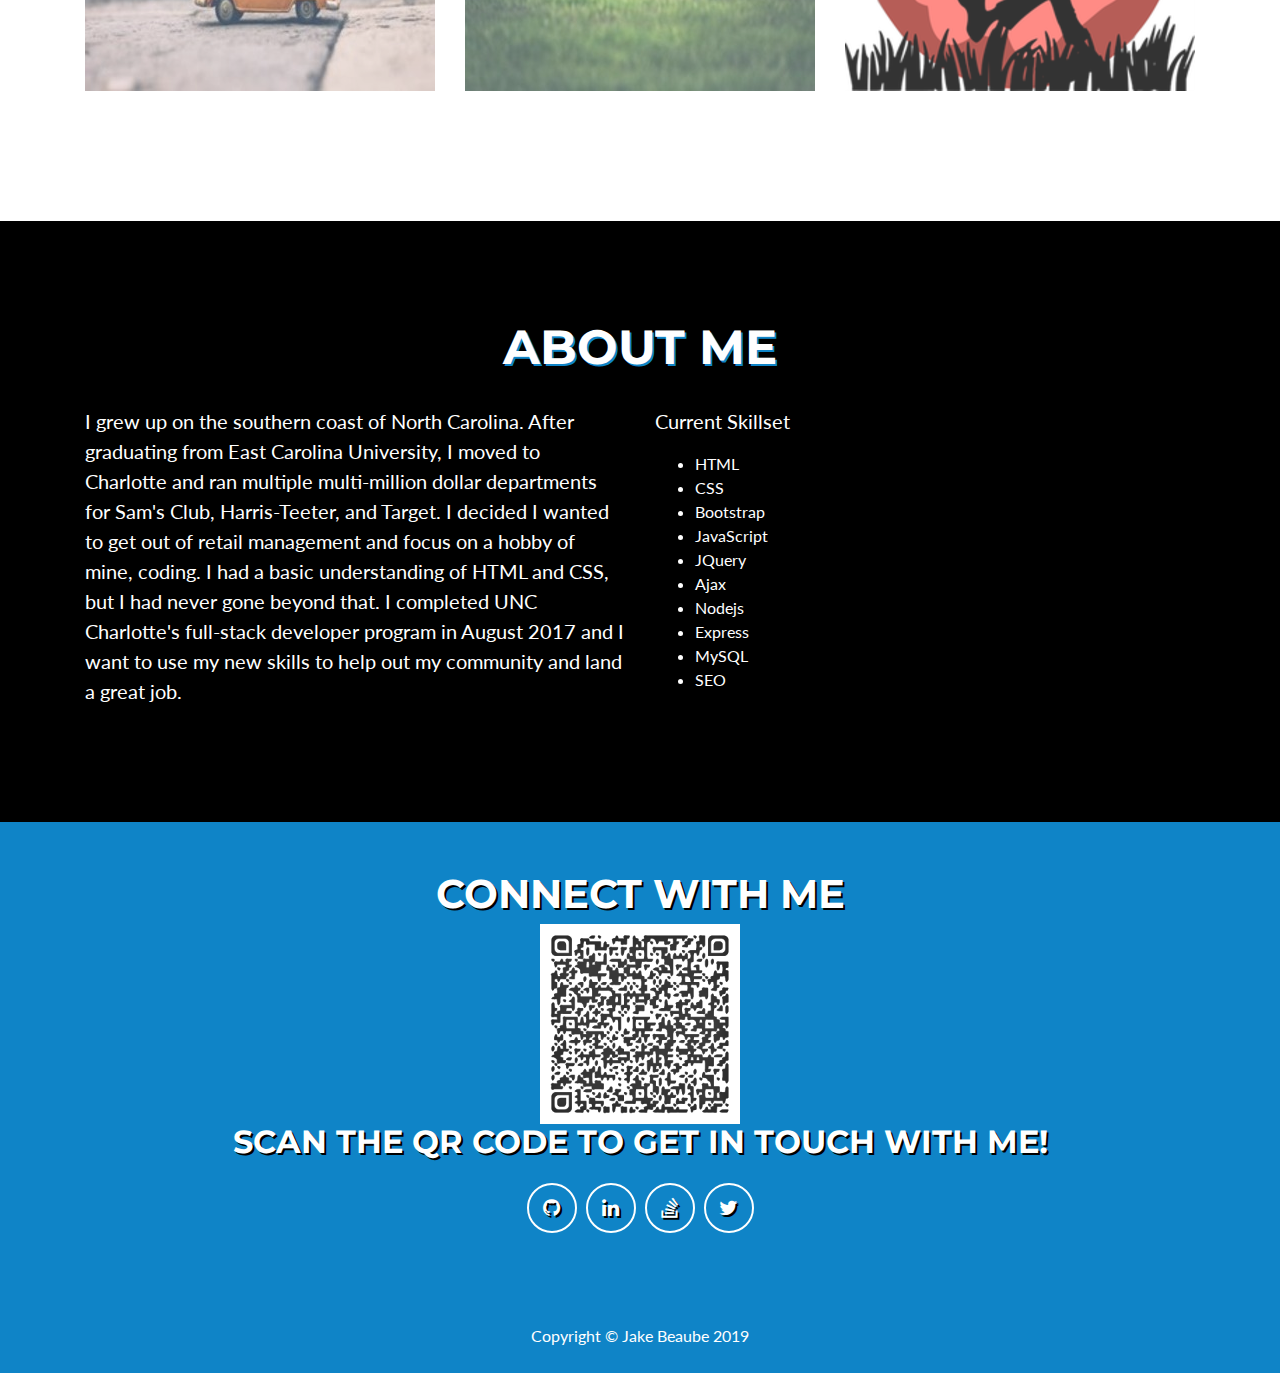
==== commit 59c1c515: "Update index.html" ====
--- a/index.html
+++ b/index.html
@@ -194,7 +194,7 @@
           <div class="container">
             <div class="row">
               <div class="col-lg-12">
-                Copyright &copy; Jake Beaube 2017
+                Copyright &copy; Jake Beaube 2019
               </div>
             </div>
           </div>
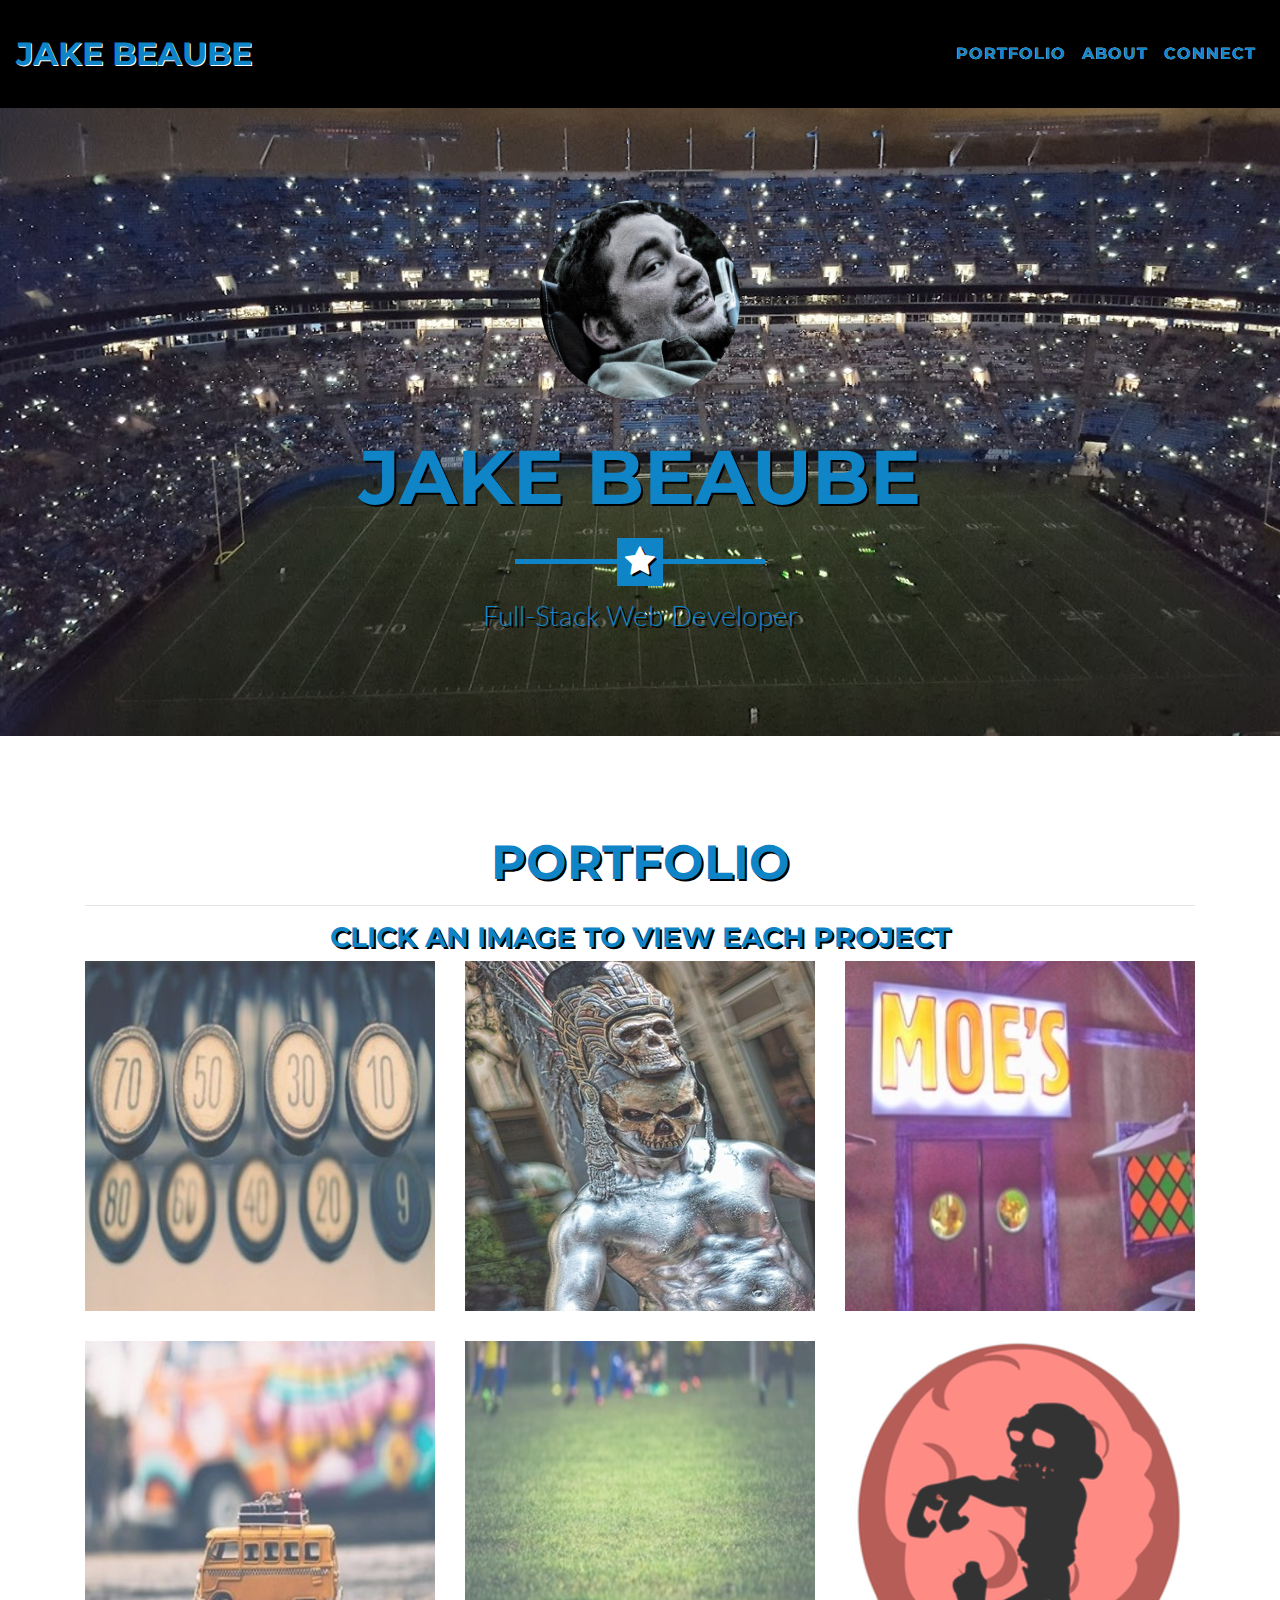
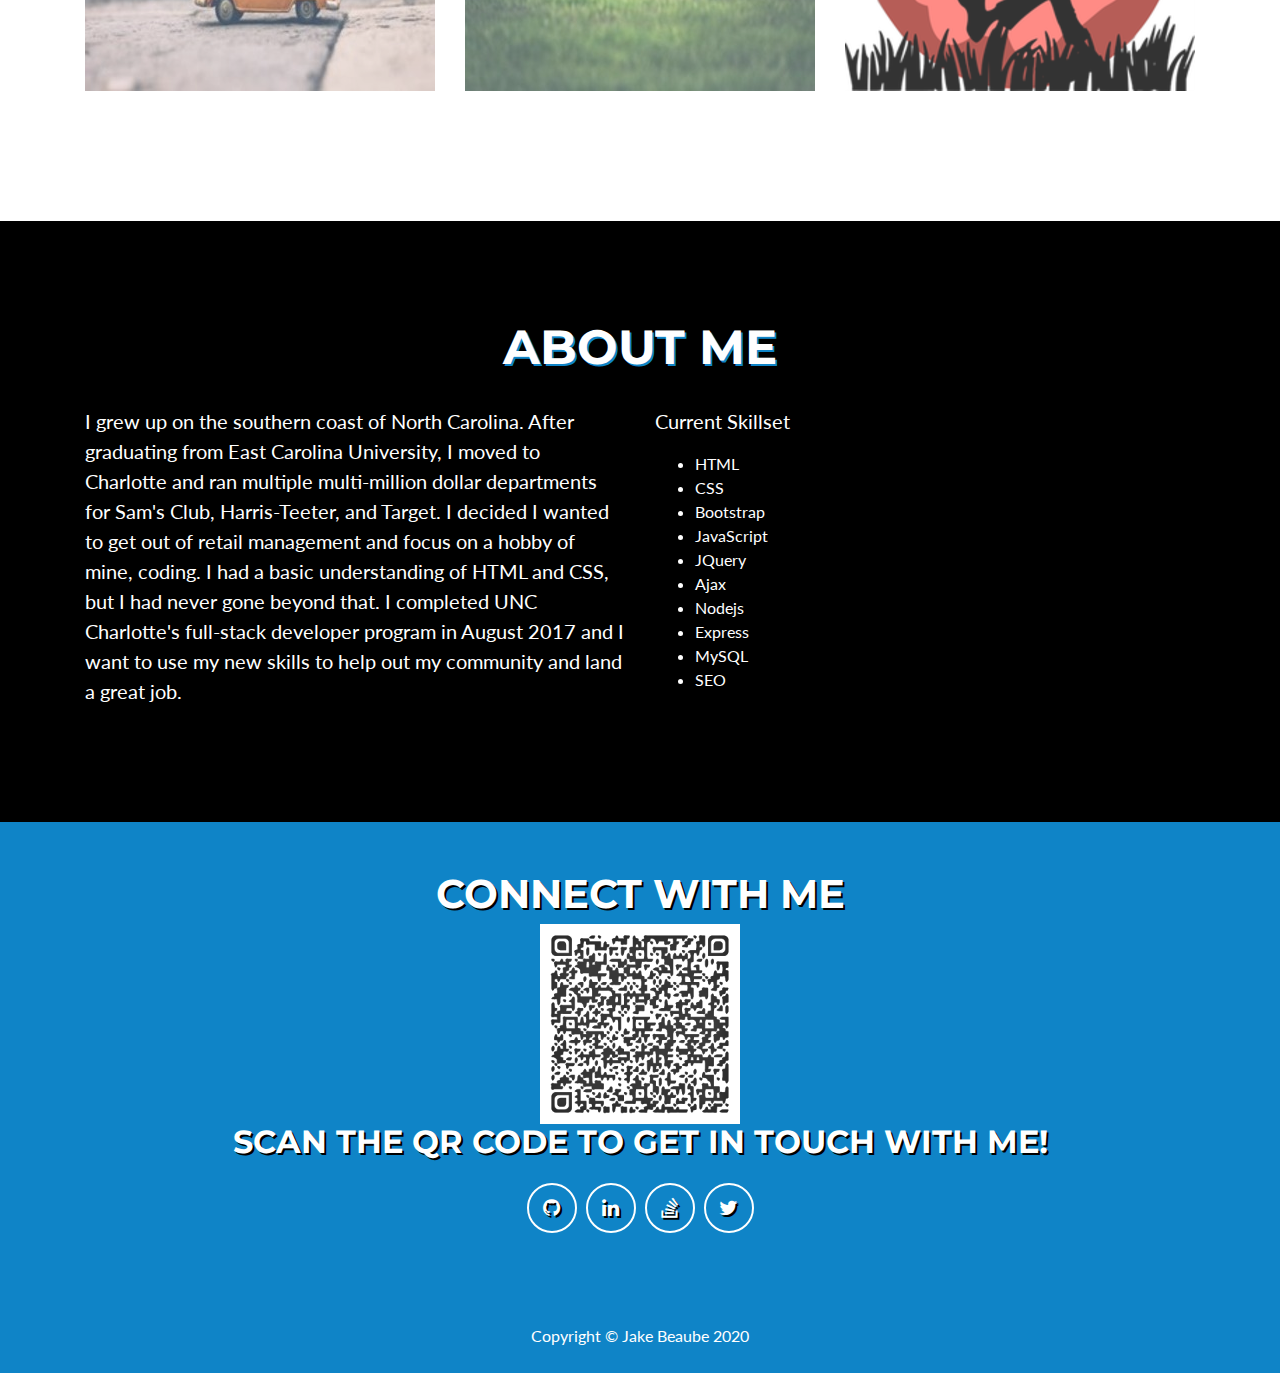
==== commit a21d77b8: "Update index.html" ====
--- a/index.html
+++ b/index.html
@@ -194,7 +194,7 @@
           <div class="container">
             <div class="row">
               <div class="col-lg-12">
-                Copyright &copy; Jake Beaube 2019
+                Copyright &copy; Jake Beaube 2020
               </div>
             </div>
           </div>
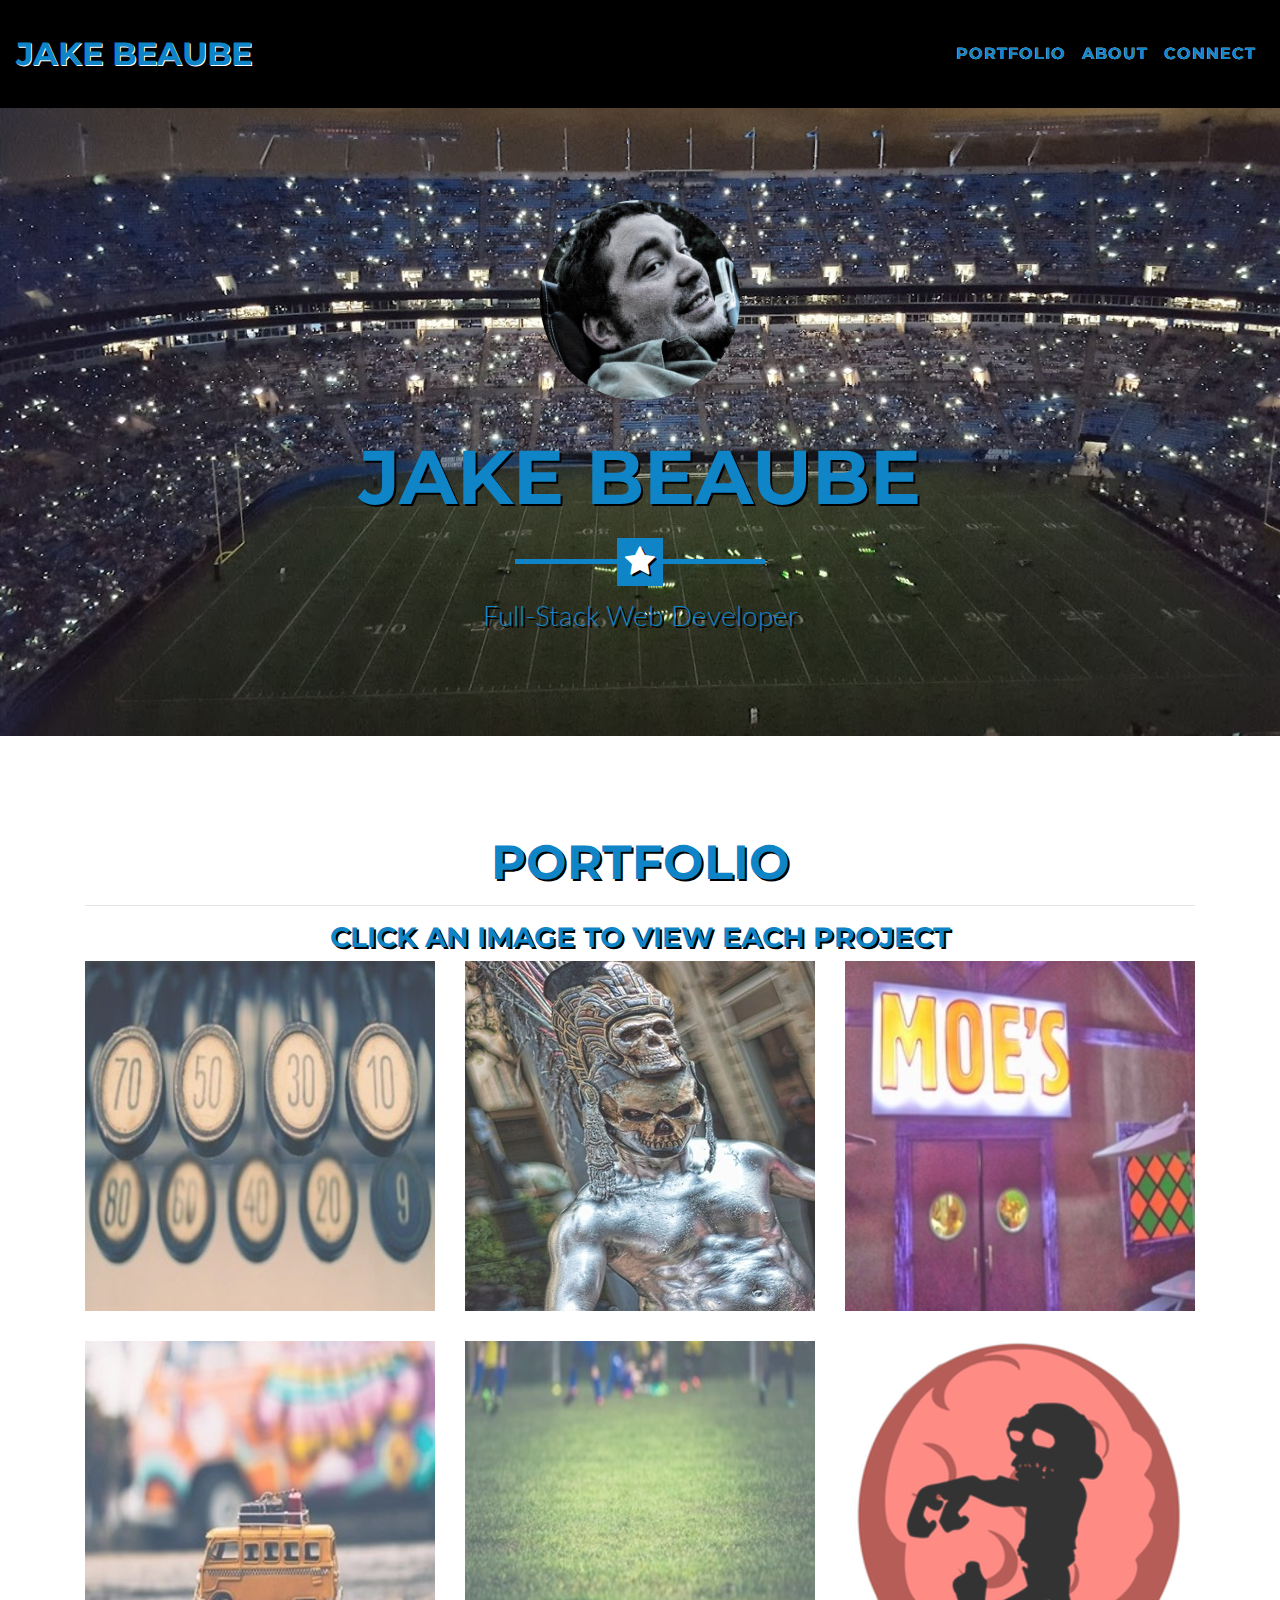
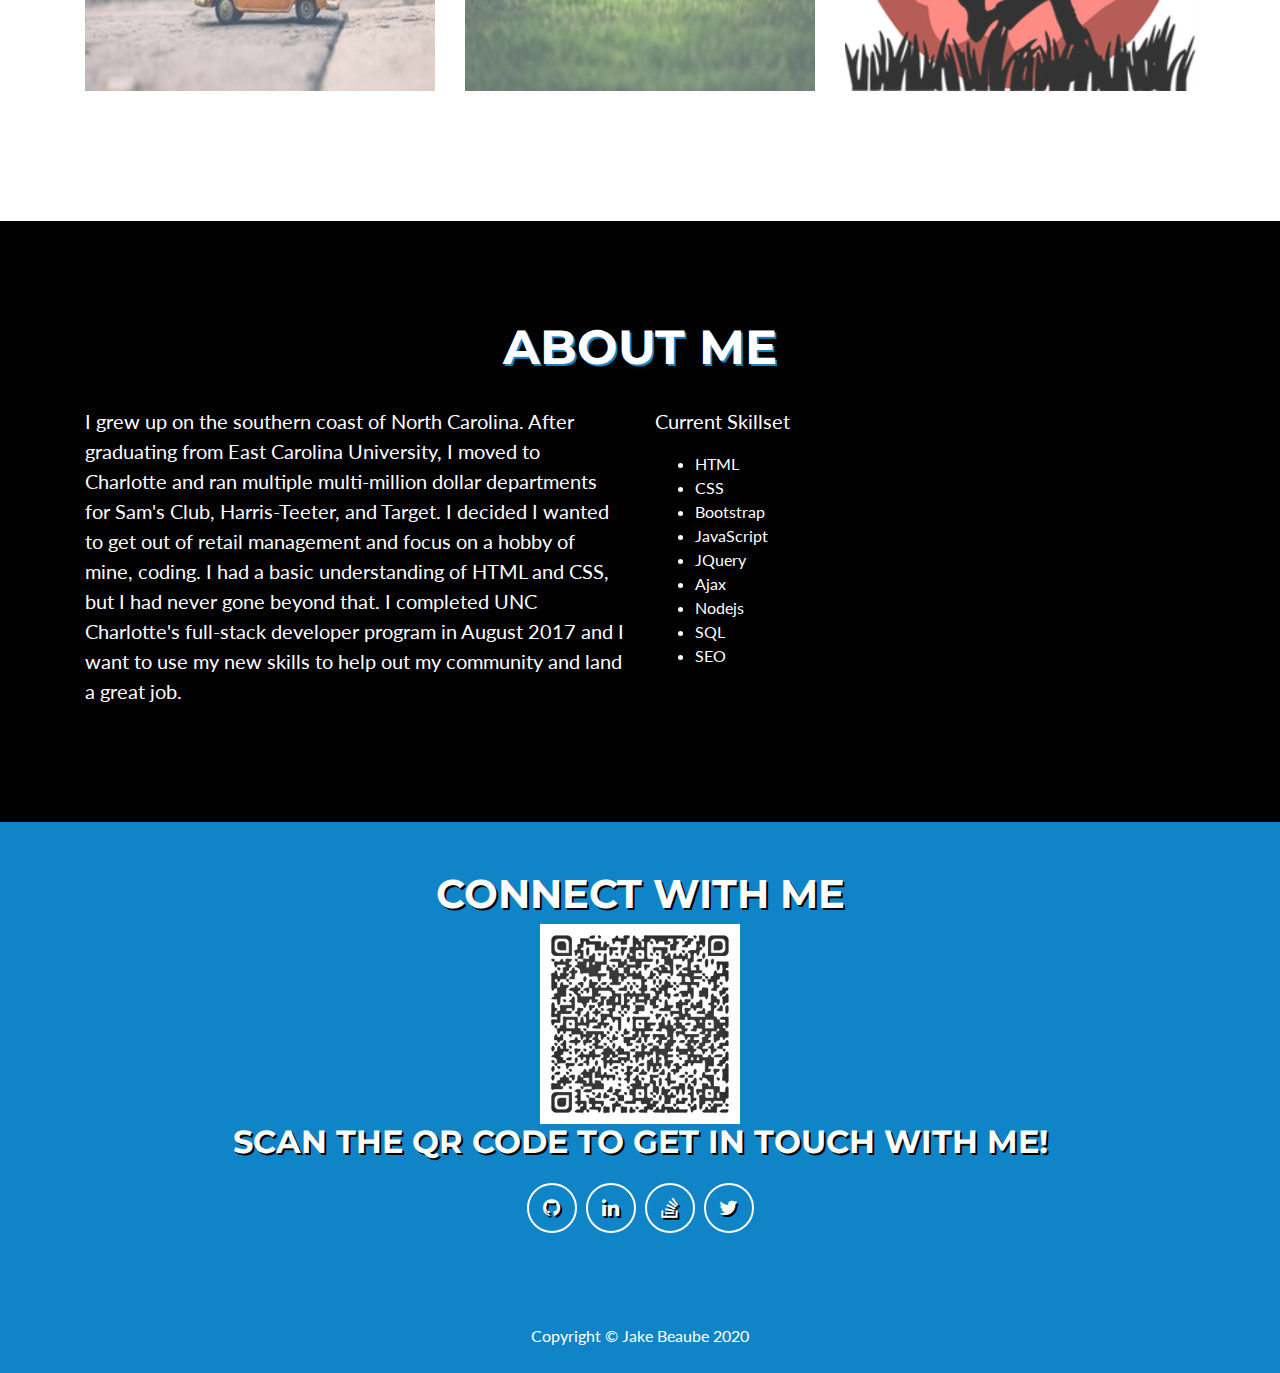
==== commit 8ab95556: "Update index.html" ====
--- a/index.html
+++ b/index.html
@@ -142,9 +142,8 @@
               <li>JavaScript</li>
               <li>JQuery</li>
               <li>Ajax</li>
-              <li>Nodejs</li>
-              <li>Express</li>
-              <li>MySQL</li>
+              <li>Nodejs</li>      
+              <li>SQL</li>
               <li>SEO</li>
             </ul>
           </div>
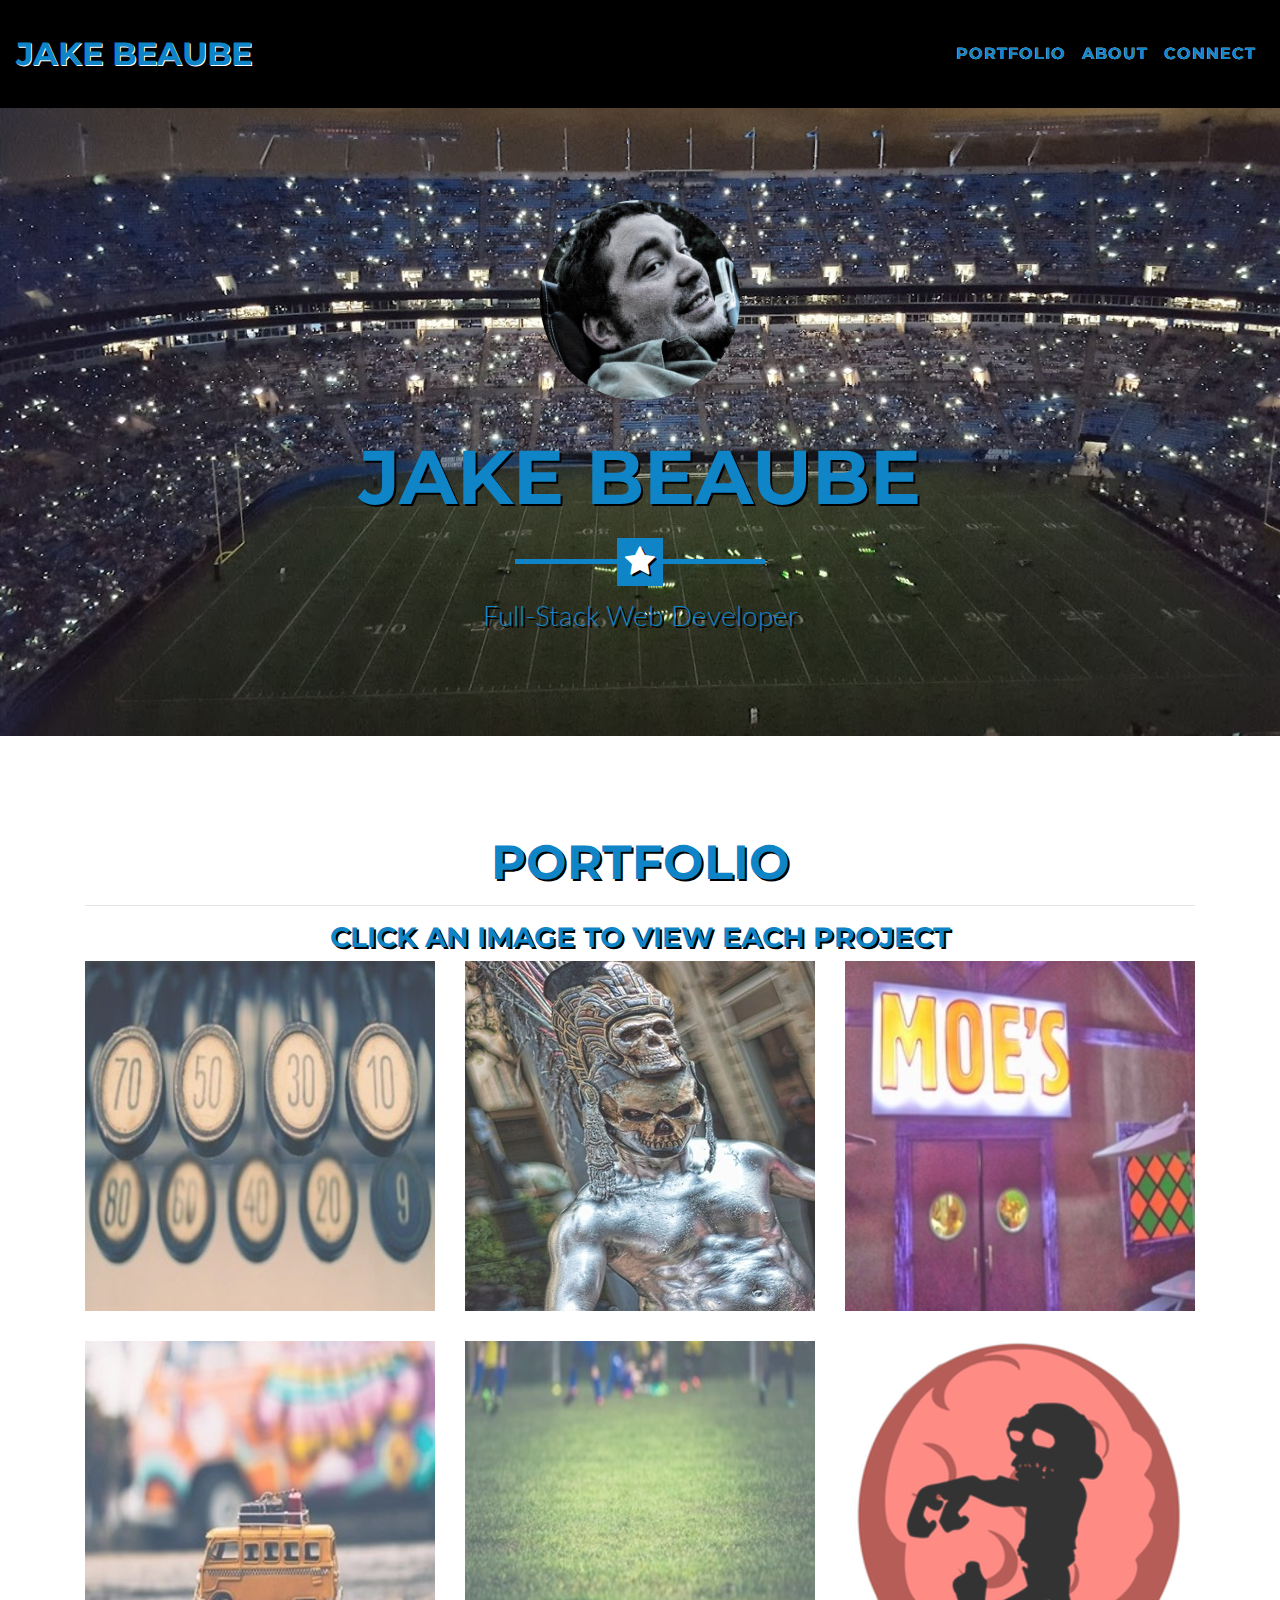
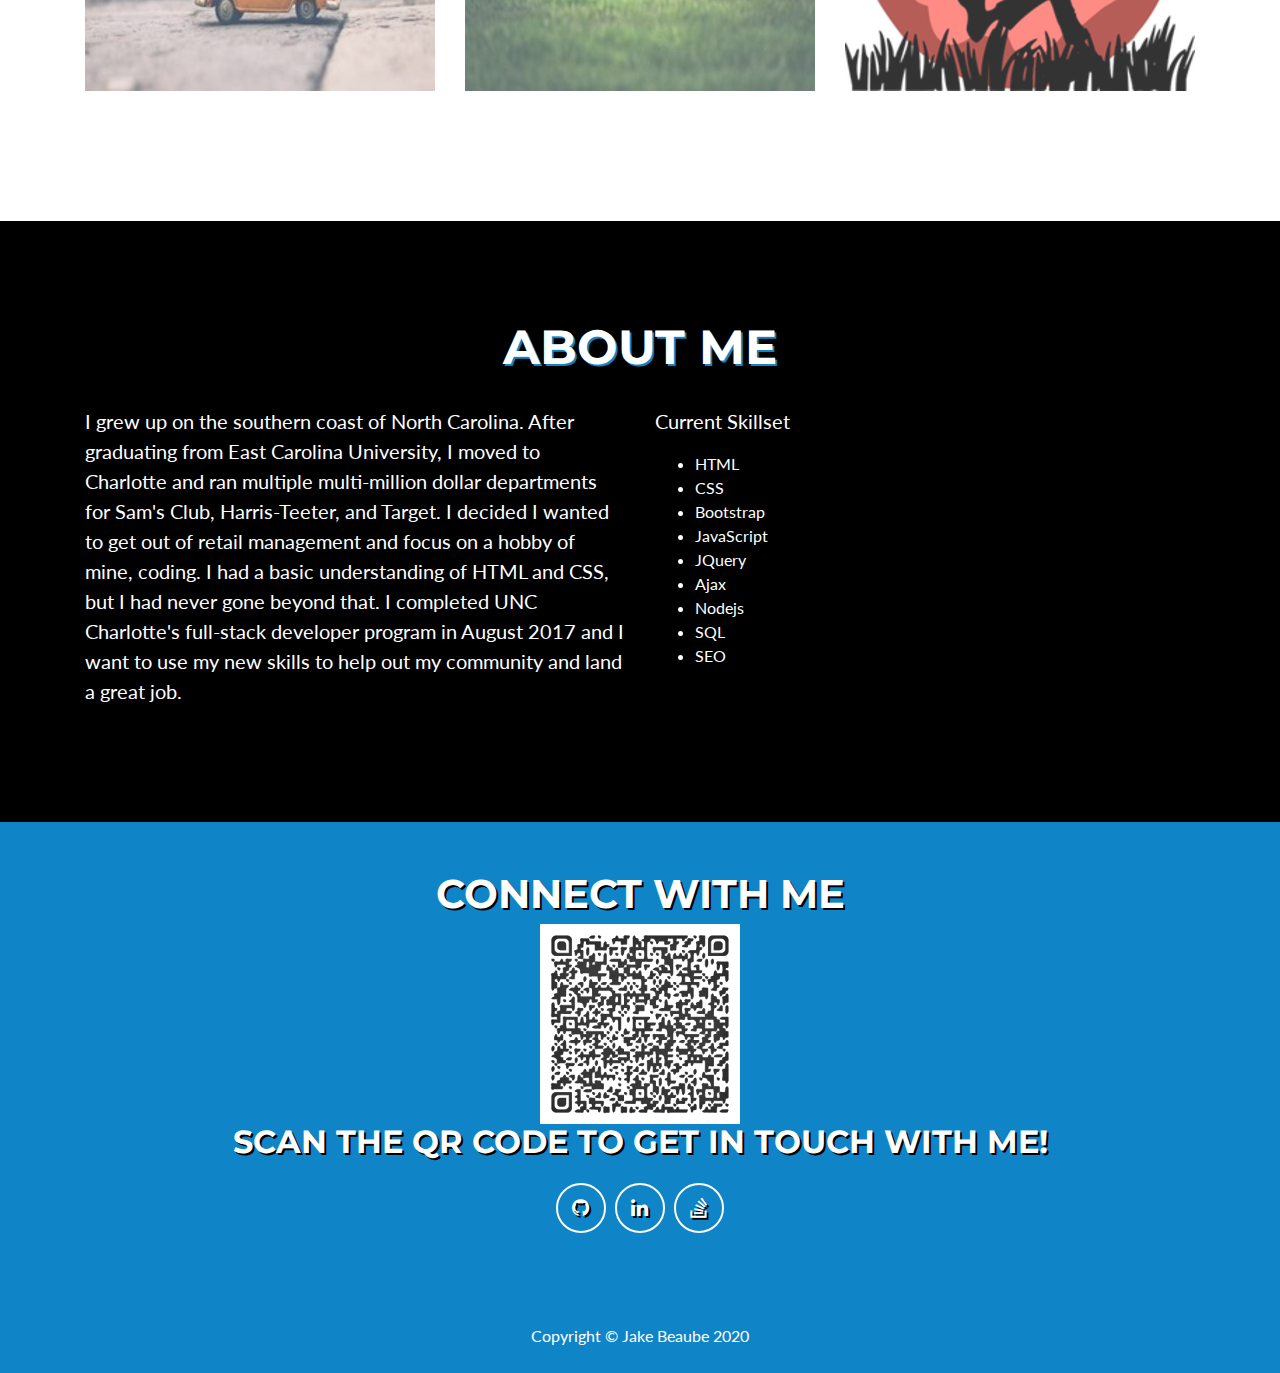
==== commit 058e7e2f: "Update index.html" ====
--- a/index.html
+++ b/index.html
@@ -179,11 +179,6 @@
                       <i class="fa fa-fw fa-stack-overflow"></i>
                     </a>
                   </li>
-                  <li class="list-inline-item">
-                    <a class="btn-social btn-outline" href="https://twitter.com/JakeBeaube">
-                      <i class="fa fa-fw fa-twitter"></i>
-                    </a>
-                  </li>
                 </ul>
               </div>
             </div>
